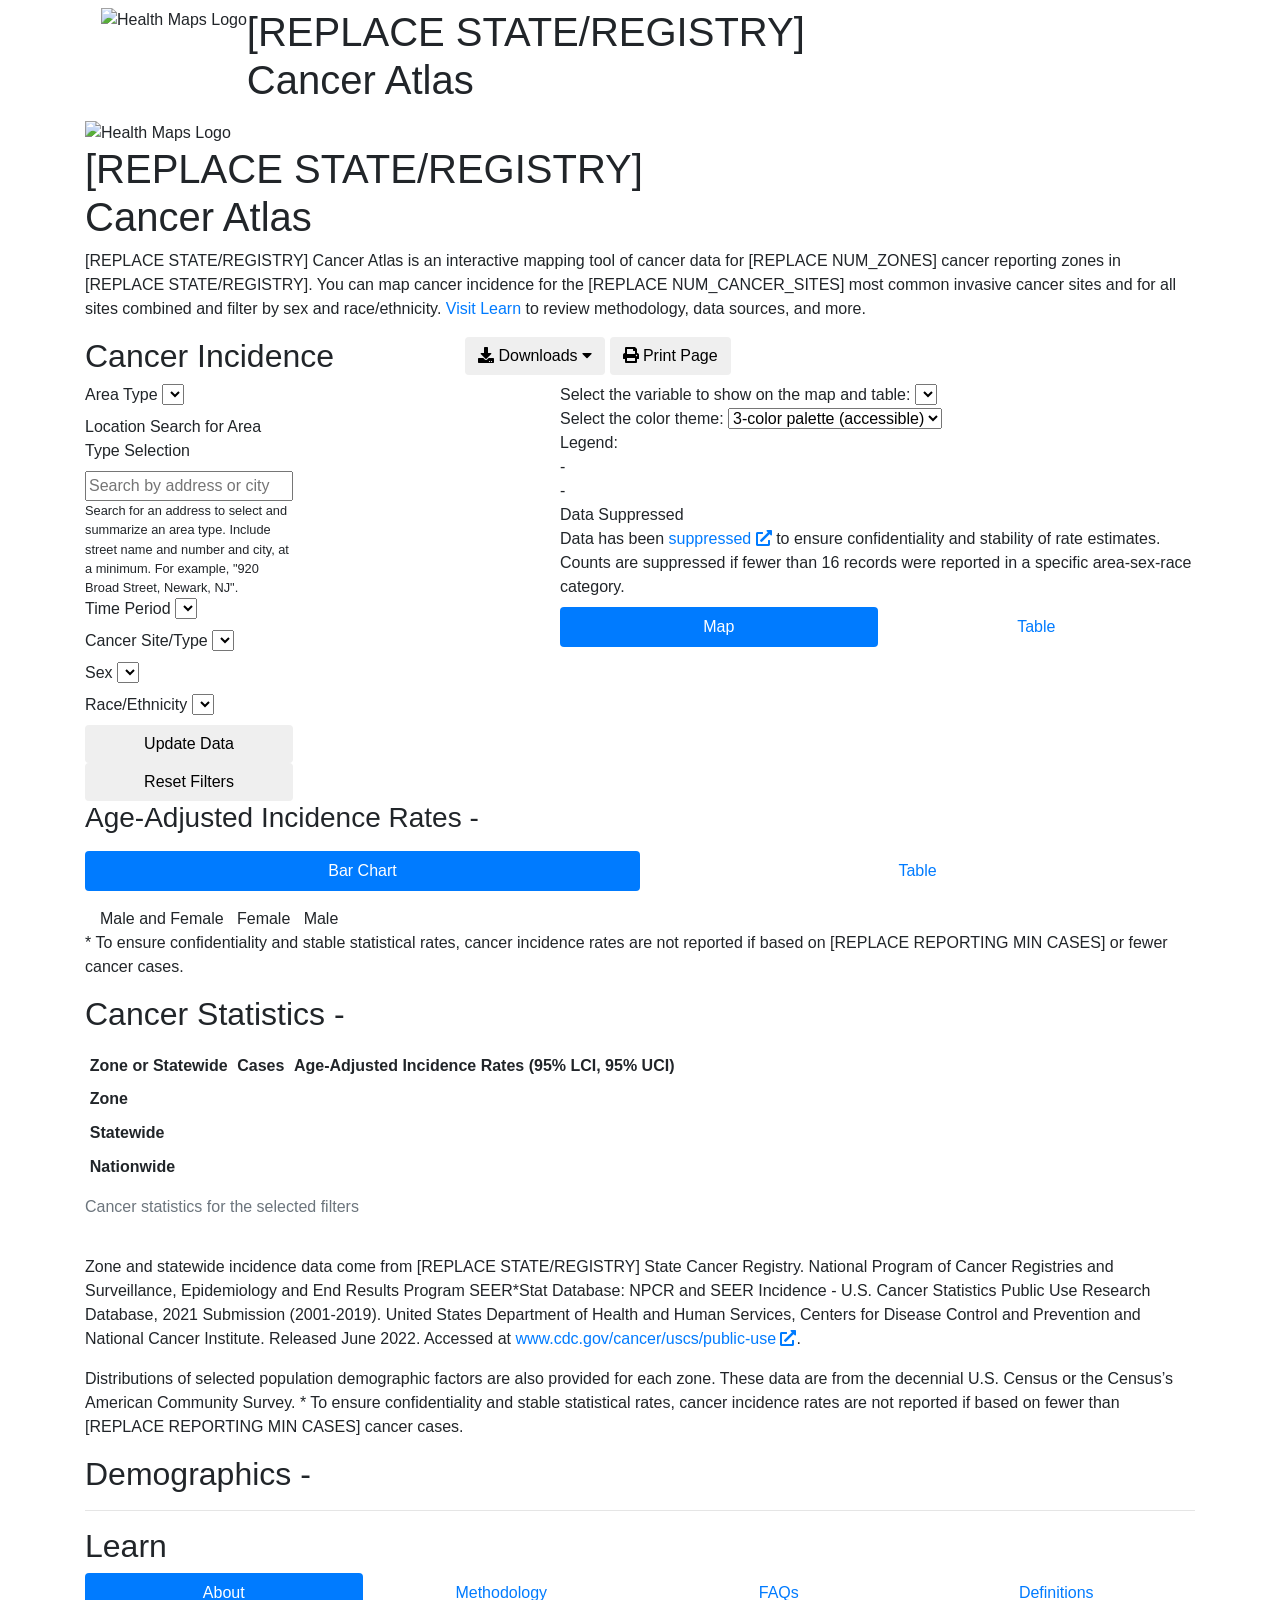
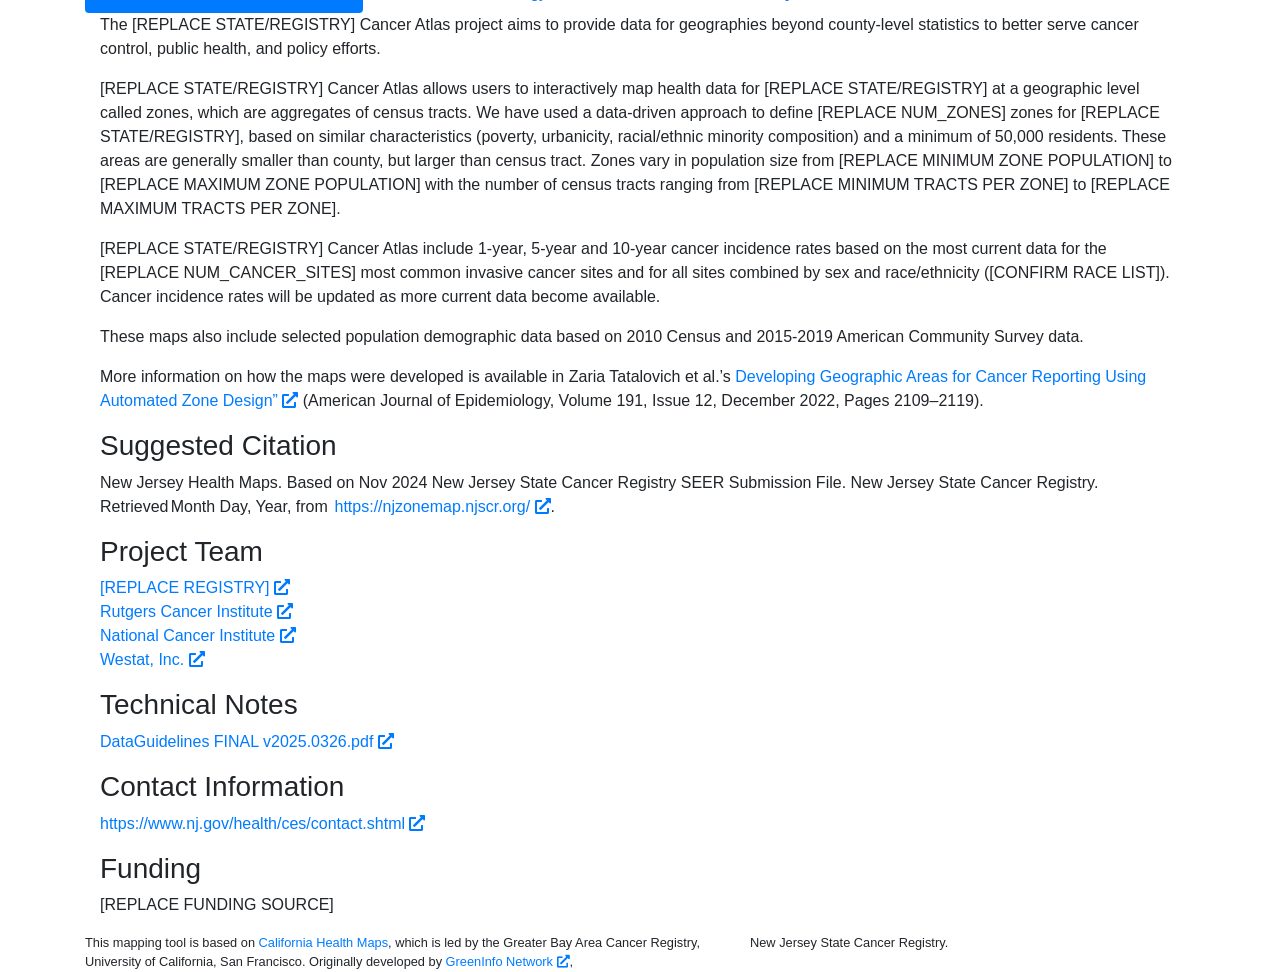
==== src/index.html @ cc81e878 "Removed tabindex on tab content, added role=tabpanel tags #47" ====
<!DOCTYPE html>
<html lang="en">

<head>
    <title>New Jersey Cancer Atlas</title>

    <!-- Google tag (gtag.js) -->
    <script async src="https://www.googletagmanager.com/gtag/js?id=G-E0RQPJG4HW"></script>
        <script>
        window.dataLayer = window.dataLayer || [];
        function gtag(){dataLayer.push(arguments);}
        gtag('js', new Date());

        gtag('config', 'G-E0RQPJG4HW');
    </script>

    <meta http-equiv="Content-Type" content="text/html; charset=UTF-8" />
    <meta name="viewport" content="width=device-width, initial-scale=1.0" />
    <link rel="icon" href="./static/ribbon_purple_favicon.png" />

    <!-- jQuery and Bootstrap -->
    <script type="text/javascript" src="https://ajax.googleapis.com/ajax/libs/jquery/1.11.1/jquery.min.js"></script>
    <link rel="stylesheet" type="text/css" href="https://stackpath.bootstrapcdn.com/bootstrap/4.1.3/css/bootstrap.min.css" integrity="sha384-MCw98/SFnGE8fJT3GXwEOngsV7Zt27NXFoaoApmYm81iuXoPkFOJwJ8ERdknLPMO" crossorigin="anonymous">
    <script src="https://cdnjs.cloudflare.com/ajax/libs/popper.js/1.14.3/umd/popper.min.js" integrity="sha384-ZMP7rVo3mIykV+2+9J3UJ46jBk0WLaUAdn689aCwoqbBJiSnjAK/l8WvCWPIPm49" crossorigin="anonymous"></script>
    <script src="https://stackpath.bootstrapcdn.com/bootstrap/4.1.3/js/bootstrap.min.js" integrity="sha384-ChfqqxuZUCnJSK3+MXmPNIyE6ZbWh2IMqE241rYiqJxyMiZ6OW/JmZQ5stwEULTy" crossorigin="anonymous"></script>

    <!-- Leaflet and TopoJSON -->
    <link rel="stylesheet" type="text/css" href="https://unpkg.com/leaflet@1.3.4/dist/leaflet.css" />
    <script type="text/javascript" src="https://unpkg.com/leaflet@1.3.4/dist/leaflet.js"></script>
    <script type="text/javascript" src="https://cdnjs.cloudflare.com/ajax/libs/topojson/3.0.2/topojson.min.js"></script>

    <!-- Leaflet-PIP for point-in-polygon calculation -->
    <script type="text/javascript" src="https://unpkg.com/@mapbox/leaflet-pip@1.1.0/leaflet-pip.js"></script>

    <!-- Papa Parse CSV parser -->
    <script type="text/javascript" src="https://cdnjs.cloudflare.com/ajax/libs/PapaParse/4.3.7/papaparse.min.js"></script>

    <!-- Highcharts -->
    <script type="text/javascript" src="https://code.highcharts.com/9.0/highcharts.js"></script>
    <script type="text/javascript" src="https://code.highcharts.com/9.0/modules/accessibility.js"></script>

    <!-- Font Awesome icons -->
    <link rel="stylesheet" type="text/css" href="https://use.fontawesome.com/releases/v5.5.0/css/all.css" integrity="sha384-B4dIYHKNBt8Bc12p+WXckhzcICo0wtJAoU8YZTY5qE0Id1GSseTk6S+L3BlXeVIU" crossorigin="anonymous">

    <!-- Montserrat font -->
    <link rel="stylesheet" type="text/css" media="all" href="https://fonts.googleapis.com/css?family=Montserrat:400,600,700&display=swap" />

    <!-- jszip for zipping files for download -->
    <script src="https://cdn.jsdelivr.net/npm/jszip@3.7.1/dist/jszip.min.js"></script>

    <!-- polyfills (tip: es6-promise recommended for best IE compat) -->
    <script type="text/javascript" src="https://cdn.jsdelivr.net/npm/es6-promise@4/dist/es6-promise.min.js"></script>
    <script type="text/javascript" src="https://cdn.jsdelivr.net/npm/es6-promise@4/dist/es6-promise.auto.min.js"></script>
    <script type="text/javascript" src="https://unpkg.com/@ungap/url-search-params"></script>
    <script type="text/javascript" src="https://unpkg.com/es7-object-polyfill"></script>
    <script type="text/javascript" src="https://cdn.jsdelivr.net/npm/polyfill-object-assign@1.0.0/index.min.js"></script>

    <link rel="stylesheet" type="text/css" href="index.css?[hash]" />
    <script type="text/javascript" src="index.js?[hash]"></script>
</head>

<body>
    <main>
        <div class="container noprint">
            <nav class="navbar navbar-light">
                <div id="logo-img" style="display:flex">

                    <img src="./static/ribbon_purple.png" alt="Health Maps Logo" />
                    <div style="display:block">
                        <h1 class="site-title-1">
                            <span class="stateName">[REPLACE STATE/REGISTRY]</span>
                            <span class="d-block">Cancer Atlas</span>
                        </h1>
                    </div>
                </div>
                <!-- <div id="logo-img">
                    <img src="./static/logo.png" alt="Health Maps Logo" />
                </div> -->
            </nav>
        </div>
        <div class=" container printonly" id="logo-img-print" >
            <img src="./static/ribbon_purple.png" alt="Health Maps Logo" />
            <div style="display:block">
                <h1 class="site-title-1">
                    <span class="stateName">[REPLACE STATE/REGISTRY]</span>
                    <br />
                    Cancer Atlas
                </h1>
            </div>
        </div>

        <div class="container noprint">
            <p class="intro-text">
                <span class="stateName">[REPLACE STATE/REGISTRY]</span> Cancer Atlas is an interactive mapping tool of cancer data for <span class="numZones">[REPLACE NUM_ZONES]</span> cancer reporting zones in <span class="stateName">[REPLACE STATE/REGISTRY]</span>. You can map cancer incidence for the <span class="numOfCancerSites">[REPLACE NUM_CANCER_SITES]</span> most common invasive cancer sites and for all sites combined and filter by sex and race/ethnicity. <a href="#learn-text">Visit Learn</a> to review methodology, data sources, and more.
            </p>
        </div>

        <div class="container noprint" id="above-map">
            <div class="row">
                <div class="col-md-4">
                    <h2 class="nomargin">Cancer Incidence</h2>
                </div>
                <div class="col-md-8 right">
                    <button class="btn btn-alternate" id="downloadbutton" aria-label="Show options for downloading the map and data" aria-haspopup="true" aria-controls="downloadoptions" aria-expanded="false">
                        <i class="fa fa-download"></i> Downloads <i class="fa fa-caret-down"></i>
                    </button>

                    <div id="downloadoptions" class="d-none">
                        <a role="button" href="javascript:void(0);" data-export="map" title="Download a PNG image of the map"><i class="fa fa-map"></i> Map</a>
                        <a role="button" href="javascript:void(0);" data-export="data" title="Download data associated with the tool"><i class="fa fa-table"></i> Data</a>
                    </div>

                    <button class="btn btn-alternate" id="printpagebutton" onClick="window.print();"><i class="fa fa-print"></i> Print Page</button>
                </div>
            </div>
        </div>

        <div class="container" id="search-and-map">
            <div class="row">
                <div class="col-md noprint">
                    <div class="data-filters">
                        <div class="filter-control">
                            <label class="subtitle" for="data-filters-type">Area Type</label>
                            <select name="type" id="data-filters-type">
                            </select>
                        </div>
                        <div class="filter-control">
                            <label class="subtitle" for="data-filters-address">Location Search for Area Type Selection</label>
                            <input type="text" name="address" id="data-filters-address" placeholder="Search by address or city" aria-describedby="data-filters-address-help data-filters-address-error" />
                            <div id="data-filters-address-error" class="warnmessage d-none" aria-live="assertive"></div>
                            <p class="small mb-0" id="data-filters-address-help">Search for an address to select and summarize an area type. Include street name and number and city, at a minimum. For example, &quot;920 Broad Street, Newark, NJ&quot;.</p>
                        </div>
                        <div class="filter-control">
                            <label class="subtitle" for="data-filters-time">Time Period</label>
                            <select name="time" id="data-filters-time">
                            </select>
                        </div>
                        <div class="filter-control">
                            <label class="subtitle" for="data-filters-site">Cancer Site/Type</label>
                            <select name="site" id="data-filters-site">
                            </select>
                        </div>
                        <div class="filter-control">
                            <label class="subtitle" for="data-filters-sex">Sex</label>
                            <select name="sex" id="data-filters-sex">
                            </select>
                        </div>
                        <div class="filter-control">
                            <label class="subtitle" for="data-filters-race">Race/Ethnicity</label>
                            <select name="race" id="data-filters-race">
                            </select>
                        </div>

                        <div class="filter-action">
                            <button type="button" class="btn btn-alternate w-100" id="data-filters-submit1" aria-description="Apply the filters and update the statistics, the map, and the table of areas">Update Data</button>
                        </div>
                        <div class="filter-action">
                            <button type="button" class="btn btn-default w-100" id="data-filters-reset1" aria-description="Reset the filters to default values and update the statistics, the map, and the table of areas">Reset Filters</button>
                        </div>
                    </div>

                    <div id="places-area"></div>
                    <div id="places-area-status" class="visually-hidden"></div>
                </div>
                <div class="col-md printonly" id="data-filters-summary">
                </div>
                <div class="col-md-7">
                    <div id="search-results-status" class="visually-hidden"></div>
                    <div class="choropleth-legend" id="choroplethlegend">
                        <div class="choroplethlegend-picker-wrapper">
                            <div>
                                <label for="choroplethlegend-picker" class="noprint mb-0">Select the variable to show on the map and table: </label>
                                <select class="choropleth-legend-picker" id="choroplethlegend-picker"><!-- see initChoroplethControl() --></select>
                            </div>
                            <div>
                                <label for="choroplethlegend-colortheme" class="noprint mb-0">Select the color theme: </label>
                                <select class="choropleth-legend-colortheme" id="choroplethlegend-colortheme">
                                    <option value="accessible">3-color palette (accessible)</option>
                                    <option value="colorful">5-color palette</option>
                                </select>
                            </div>
                        </div>
                        <div>
                            Legend:
                        </div>
                        <div class="choropleth-legend-twoparts">
                            <div class="choropleth-legend-gradientlegend">
                                <div class="choropleth-legend-minvalue">-</div>
                                <div class="choropleth-legend-legendgradient"></div>
                                <div class="choropleth-legend-maxvalue">-</div>
                            </div>
                            <div class="choropleth-legend-nodata">
                                <span class="choropleth-legend-swatch-nodata" style="background-image: url(./static/nodata.png);"></span> Data Suppressed
                            </div>
                        </div>
                        <div class="choropleth-legend-nodata-explanation">
                            Data has been <a href="https://statecancerprofiles.cancer.gov/suppressed.html" target="_blank" rel="noopener">suppressed <i class="fa fa-external-link-alt"></i></a> to ensure confidentiality and stability of rate estimates. Counts are suppressed if fewer than 16 records were reported in a specific area-sex-race category.
                        </div>
                    </div>

                    <ul class="nav nav-pills nav-justified noprint mt-2 mb-2" role="tablist" id="map-or-table-tabs">
                        <li class="nav-item" role="presentation"><a class="nav-link active" data-toggle="tab" role="tab" aria-controls="map-or-table-map" href="#map-or-table-map" aria-selected="true">Map</a></li>
                        <li class="nav-item" role="presentation"><a class="nav-link" data-toggle="tab" role="tab" aria-controls="map-or-table-table" href="#map-or-table-table" aria-selected="false">Table</a></li>
                    </ul>
                    <div class="tab-content">
                        <div class="tab-pane container px-0 active" id="map-or-table-map">
                            <div class="map" id="map" aria-label="Map of selected areas colored by the selected variable"></div>
                        </div>
                        <div class="tab-pane container px-0" id="map-or-table-table">
                            <div id="map-table-nodata" class="mb-3 warnmessage">Note: No areas have data for your selections.</div>

                            <div id="map-table-wrapper">
                                <div class="input-group">
                                    <label for="map-table-textfilter" class="mb-0">Filter the table by area name:</label>
                                    <div class="input-group">
                                        <input type="text" class="form-control" id="map-table-textfilter" role="searchbox" aria-controls="map-table" />
                                        <div class="input-group-append">
                                            <button class="btn btn-alternate" type="button" id="map-table-textfilter-button">Filter</button>
                                        </div>
                                    </div>
                                </div>

                                <table class="table-sm table-colorscheme2 sortable" id="map-table">
                                    <thead>
                                    </thead>
                                    <tbody>
                                    </tbody>
                                </table>
                            </div>
                        </div>
                    </div>
                </div>
            </div>
        </div>

        <div class="container" id="filters-and-aairbarchart">
            <h3>Age-Adjusted Incidence Rates - <span data-statistics="ctaname"></span></h3>

            <p id="incidence-barchart-description"></p>
            <div id="incidence-barchart-status" class="visually-hidden"></div>

            <ul class="nav nav-pills nav-justified noprint" role="tablist" id="incidence-barchart-tabs">
                <li class="nav-item" role="presentation"><a class="nav-link active" data-toggle="tab" role="tab" aria-controls="incidence-barchart-chartmode" href="#incidence-barchart-chartmode" aria-selected="true">Bar Chart</a></li>
                <li class="nav-item" role="presentation"><a class="nav-link" data-toggle="tab" role="tab" aria-controls="incidence-barchart-tablemode" href="#incidence-barchart-tablemode" aria-selected="false">Table</a></li>
            </ul>
            <div class="tab-content mt-3">
                <div role="tabpanel" class="tab-pane container active" id="incidence-barchart-chartmode">
                    <div class="center">
                        <span class="aair-barchart-swatch aair-barchart-swatch-Both"></span> Male and Female
                        &nbsp;
                        <span class="aair-barchart-swatch aair-barchart-swatch-Female"></span> Female
                        &nbsp;
                        <span class="aair-barchart-swatch aair-barchart-swatch-Male"></span> Male
                    </div>

                    <div id="incidence-barchart" aria-label="Chart of AAIR by race and sex for the selected filters"></div>
                </div>
                <div role="tabpanel" class="tab-pane container pl-0" id="incidence-barchart-tablemode">
                    <table class="table-sm table-colorscheme1" id="incidence-barchart-table">
                        <thead>
                            <tr>
                                <th scope="col">Race/Ethnicity</th>
                                <th scope="col" class="right">Male and Female</th>
                                <th scope="col" class="right">Male</th>
                                <th scope="col" class="right">Female</th>
                            </tr>
                        </thead>
                        <tbody>
                            <tr>
                                <th scope="row">All Races/Ethnicities</th>
                                <td class="right"><span data-statistic="AAIR--Both"></span></td>
                                <td class="right"><span data-statistic="AAIR--Male"></span></td>
                                <td class="right"><span data-statistic="AAIR--Female"></span></td>
                            </tr>
                            <tr>
                                <th scope="row">Non-Hispanic White</th>
                                <td class="right"><span data-statistic="AAIR-W-Both"></span></td>
                                <td class="right"><span data-statistic="AAIR-W-Male"></span></td>
                                <td class="right"><span data-statistic="AAIR-W-Female"></span></td>
                            </tr>
                            <tr>
                                <th scope="row">Non-Hispanic Black</th>
                                <td class="right"><span data-statistic="AAIR-B-Both"></span></td>
                                <td class="right"><span data-statistic="AAIR-B-Male"></span></td>
                                <td class="right"><span data-statistic="AAIR-B-Female"></span></td>
                            </tr>
                            <tr>
                                <th scope="row">Non-Hispanic Asian/Pacific Islander</th>
                                <td class="right"><span data-statistic="AAIR-API-Both"></span></td>
                                <td class="right"><span data-statistic="AAIR-API-Male"></span></td>
                                <td class="right"><span data-statistic="AAIR-API-Female"></span></td>
                            </tr>
                            <tr>
                                <th scope="row">Hispanic</th>
                                <td class="right"><span data-statistic="AAIR-H-Both"></span></td>
                                <td class="right"><span data-statistic="AAIR-H-Male"></span></td>
                                <td class="right"><span data-statistic="AAIR-H-Female"></span></td>
                            </tr>
                        </tbody>
                    </table>
                </div>
            </div>

            <p>
                * To ensure confidentiality and stable statistical rates, cancer incidence rates are not reported if based on
                <span class="reportingMinCases">[REPLACE REPORTING MIN CASES]</span> or fewer cancer cases.
            </p>
        </div>

        <div class="container" id="incidence-title">
            <h2>Cancer Statistics - <span data-statistics="ctaname"></span></h2>
        </div>
        <div class="container" id="incidence-readouts">
            <p id="incidence-readouts-description"></p>
            <div id="incidence-readouts-status" class="visually-hidden"></div>

            <table class="table-sm table-colorscheme1">
                <caption class="visually-hidden">Cancer statistics for the selected filters</caption>
                <thead>
                    <tr>
                        <th scope="col" class="left">Zone or Statewide</th>
                        <th scope="col">Cases</th>
                        <th scope="col" colspan="2">Age-Adjusted Incidence Rates (95% LCI, 95% UCI)</th>
                    </tr>
                </thead>
                <tbody>
                    <tr data-region="cta">
                        <th scope="row" class="typeName">Zone</th>
                        <td class="center"><span data-region="cta" data-statistic="cases"></span></td>
                        <td class="center"><span data-region="cta" data-statistic="aair"></span> <span data-region="cta" data-statistic="lciuci"></span></span></td>
                        <td class="d-none d-md-table-cell ucilcicandlechartcell"><span class="ucilcicandlechart" data-region="cta"></span></td>
                    </tr>
                    <tr data-region="state">
                        <th scope="row">Statewide</th>
                        <td class="center"><span data-region="state" data-statistic="cases"></span></td>
                        <td class="center"><span data-region="state" data-statistic="aair"></span> <span data-region="state" data-statistic="lciuci"></span></span></td>
                        <td class="d-none d-md-table-cell ucilcicandlechartcell"><span class="ucilcicandlechart" data-region="state"></span></td>
                    </tr>
                    <tr data-region="nation">
                        <th scope="row">Nationwide</th>
                        <td class="center"><span data-region="nation" data-statistic="cases"></span></td>
                        <td class="center"><span data-region="nation" data-statistic="aair"></span> <span data-region="nation" data-statistic="lciuci"></span></td>
                        <td class="d-none d-md-table-cell ucilcicandlechartcell"><span class="ucilcicandlechart" data-region="nation"></span></td>
                    </tr>
                </tbody>
            </table>

            <br />

            <p>
                Zone and statewide incidence data come from <span class="stateName">[REPLACE STATE/REGISTRY]</span> State Cancer
                Registry. National Program of Cancer Registries and Surveillance, Epidemiology and End Results Program
                SEER*Stat Database: NPCR and SEER Incidence - U.S. Cancer Statistics Public Use Research Database, 2021
                Submission (2001-2019). United States Department of Health and Human Services, Centers for Disease Control
                and Prevention and National Cancer Institute. Released June 2022.
                Accessed at <a target="_blank" href="https://www.cdc.gov/cancer/uscs/public-use">www.cdc.gov/cancer/uscs/public-use <i class="fa fa-external-link-alt"></i></a>.
            </p>

            <p>
                Distributions of selected population demographic factors are also provided for each zone. These data are from the decennial U.S. Census or the Census’s American Community Survey.
                * To ensure confidentiality and stable statistical rates, cancer incidence rates are not reported if based on fewer than <span class="reportingMinCases">[REPLACE REPORTING MIN CASES]</span> cancer cases.
            </p>
        </div>

        <div class="container" id="demographic-tables">
            <h2>
                <span aria-label="Name of area reported">
                    Demographics - <span data-statistics="ctaname"></span>
                    <span data-statistics="ctaid"></span>
                </span>
                <br />
            </h2>
            <div id="demographic-tables-status" class="visually-hidden"></div>
            <!-- tables inserted here via initDemographicTables() -->
        </div>

        <div class="container learn-spacer noprint">
            <hr />
        </div>

        <div class="container learn-text noprint" id="learn-text">
            <h2>Learn</h2>

            <ul class="nav nav-pills nav-justified" role="tablist" id="learn-tabs">
                <li class="nav-item" role="presentation"><a class="nav-link active" data-toggle="tab" role="tab" aria-controls="learn-about" href="#learn-about" aria-selected="true">About</a></li>
                <li class="nav-item" role="presentation"><a class="nav-link" data-toggle="tab" role="tab" aria-controls="learn-method" href="#learn-method" aria-selected="false">Methodology</a></li>
                <li class="nav-item" role="presentation"><a class="nav-link" data-toggle="tab" role="tab" aria-controls="learn-faq" href="#learn-faq" aria-selected="false">FAQs</a></li>
                <li class="nav-item" role="presentation"><a class="nav-link" data-toggle="tab" role="tab" aria-controls="learn-glossary" href="#learn-glossary" aria-selected="false">Definitions</a></li>
            </ul>

            <div class="tab-content">
                <div role="tabpanel" class="tab-pane container active" id="learn-about">
                    <p>
                        The <span class="stateName">[REPLACE STATE/REGISTRY]</span> Cancer Atlas project aims to provide data
                        for geographies beyond county-level statistics to better serve cancer control, public health, and
                        policy efforts.
                    </p>
                    <p>
                        <span class="stateName">[REPLACE STATE/REGISTRY]</span> Cancer Atlas allows users to interactively
                        map health data for <span class="stateName">[REPLACE STATE/REGISTRY]</span> at a geographic level
                        called zones, which are aggregates of census tracts. We have used a data-driven approach to define
                        <span class="numZones">[REPLACE NUM_ZONES]</span> zones for <span class="stateName">[REPLACE
                            STATE/REGISTRY]</span>, based on similar characteristics (poverty, urbanicity, racial/ethnic
                        minority composition) and a minimum of 50,000 residents. These areas are generally smaller than
                        county, but larger than census tract. Zones vary in population size from <span
                            class="minZonePop">[REPLACE MINIMUM ZONE POPULATION]</span> to <span class="maxZonePop">[REPLACE
                            MAXIMUM ZONE POPULATION]</span> with the number of census tracts ranging from <span
                            class="minTractsPerZone">[REPLACE MINIMUM TRACTS PER ZONE]</span> to <span
                            class="maxTractsPerZone">[REPLACE MAXIMUM TRACTS PER ZONE]</span>.
                    </p>
                    <p>
                        <span class="stateName">[REPLACE STATE/REGISTRY]</span> Cancer Atlas include 1-year, 5-year and 10-year
                        cancer incidence rates based on the most current data for the <span
                            class="numOfCancerSites">[REPLACE NUM_CANCER_SITES]</span> most common invasive cancer sites and
                        for all sites combined by sex and race/ethnicity (<span class="confirmRaceList">[CONFIRM RACE
                            LIST]</span>). Cancer incidence rates will be updated  as more current data become available.
                    </p>
                    <p>
                        These maps also include selected population demographic data based on 2010 Census and 2015-2019 American Community Survey data.
                    </p>
                    <p>
                        More information on how the maps were developed is available in Zaria Tatalovich et al.’s <a target="_blank" href="https://doi.org/10.1093/aje/kwac155">Developing Geographic Areas for Cancer Reporting Using Automated Zone Design” <i class="fa fa-external-link-alt"></i></a> (American Journal of Epidemiology, Volume 191, Issue 12, December 2022, Pages 2109–2119).
                    </p>
                    <h3>Suggested Citation</h3>
                    <p>
                        New Jersey Health Maps. Based on Nov 2024 New Jersey State Cancer Registry SEER Submission File. New Jersey State Cancer Registry. Retrieved Month Day, Year,
                        from <a target="_blank" href="https://njzonemap.njscr.org/"> https://njzonemap.njscr.org/ <i class="fa fa-external-link-alt"></i></a>.
                    </p>
                    <h3>Project Team</h3>
                    <p>
                        <a target="_blank" href="https://www.nj.gov/health/ces/reporting-entities/njscr/"><span class="stateRegistry">[REPLACE REGISTRY]</span> <i class="fa fa-external-link-alt"></i></a>
                        <br />
                        <a traget="_blank" href="http://www.cinj.org">Rutgers Cancer Institute <i class="fa fa-external-link-alt"></i></a>
                        <br />
                        <a target="_blank" href="http://seer.cancer.gov">National Cancer Institute <i class="fa fa-external-link-alt"></i></a>
                        <br />
                        <a target="_blank"
                            href="https://www.westat.com/">Westat, Inc. <i class="fa fa-external-link-alt"></i></a>
                    </p>
                    <h3>Technical Notes</h3>
                    <p>
                        <a target="_blank" href="https://www.nj.gov/health/ces/documents/DataGuidelines%20FINAL%20v2025.0326.pdf">DataGuidelines FINAL v2025.0326.pdf <i class="fa fa-external-link-alt"></i></a>
                        <br />
                    </p>
                    <h3>Contact Information</h3>
                    <p>
                        <a target="_blank" href="https://www.nj.gov/health/ces/contact.shtml">https://www.nj.gov/health/ces/contact.shtml <i class="fa fa-external-link-alt"></i></a>
                    </p>
                    <h3>Funding</h3>
                    <p class="fundingSource">[REPLACE FUNDING SOURCE]</p>
                </div><!--/tab-pane -->
                <div role="tabpanel" class="tab-pane container" id="learn-method">
                    <p>
                        On this website, data are shown by cancer reporting zone. These zones have been designed so that they have a minimum population, have similar demographic and socioeconomic characteristics, and are geographically compact (they minimize the distance between different parts of the zone). The minimum population for each zone is 50,000 people.
                    </p>
                    <p>
                        Counties with larger populations (more than 100,000 people) were divided into multiple Zones by combining adjacent census tracts. Three demographic and socioeconomic characteristics were used to determine similarity: the percent of the population who are not non-Hispanic White, percent of the population with incomes below poverty, and the proportion of the population living in urban and rural areas.
                    </p>
                    <p>
                        Newark is treated as if it were a county. The census tracts within Newark are partitioned into 5 Zones. The remainder of Essex County is partitioned without consideration of Newark.
                    </p>
                    <p>
                        For counties Cape May and Salem, which have between 50,000 and 100,000 people, the county is the Zone.
                    </p>
                    <p>
                        We used population data from Census 2010 and Census 2010 tract geographies to construct the zones.
                        Poverty data came from the American Community Survey 2012-2016 5-year data. We used a software zone
                        design program called <a href="https://www.geodata.soton.ac.uk/software/AZTool/"
                            target="_blank">AZTool <i class="fa fa-external-link-alt"></i></a> to identify aggregations of adjacent tracts and counties that
                        optimize the three objectives: a target population of 50,000, geographic compactness, and similarity
                        in terms of minority population, poverty, and urbanicity characteristics.
                    </p>
                    <p>
                        More information on how the maps were developed is available in Zaria Tatalovich et al.’s
                        <a target="_blank" href=“https://doi.org/10.1093/aje/kwac155">"Developing Geographic Areas for Cancer Reporting
                        Using Automated Zone Design” <i class="fa fa-external-link-alt"></i></a> (American Journal of Epidemiology, Volume 191, Issue 12, December 2022, Pages 2109–2119).
                    </p>
                    <h3>Zone Names</h3>
                    <p>
                        Census Tract Aggregation Zone (CTAZ or “Zone”) names are given by the largest municipality in the Zone by population. Should a municipality straddle one or more CTAZs, then the population of the municipality is apportioned by the area within each CTAZ. For a hypothetical example, if Springfield has a population of 100,000 and 60% is in Zone A and 40% in Zone B, then 60,000 Springfield residents are assigned to Zone A and 40,000 residents to Zone B. If 60,000 was the largest municipality by population in Zone A then Zone A would be named Springfield.
                    </p>
                    <p>
                        In the case of large cities such as Newark, the Zone names are assigned based on the predominant neighborhood within the Zone.
                    </p>
                </div><!--/tab-pane -->
                <div role="tabpanel" class="tab-pane container" id="learn-faq">
                    <div class="faqs_toggle"><button class="pointer">Expand all FAQs</button></div>
                    <p>
                        More Detailed information about the New Jersey Cancer Registry (NJSCR) and the cancer data can be found through the following links:
                        <br />
                        <p>
                            <a href="https://www.nj.gov/health/ces/reporting-entities/njscr/" target="_blank">Department of Health | Cancer | NJ State Cancer Registry <i class="fa fa-external-link-alt"></i></a>
                            <br />
                        </p>
                        <p>
                            <a href="https://www.nj.gov/health/ces/documents/DataGuidelines%20FINAL%20v2025.0326.pdf" target="_blank">NJSCR Data Guidelines <i class="fa fa-external-link-alt"></i></a>
                        </p>
                        <p>
                            Below are some frequently asked questions.
                        </p>
                    </p>
                    <div class="usa-accordion">
                        <h3 class="usa-accordion__heading">
                            <button class="usa-accordion__button" aria-expanded="false" aria-controls="faq1">
                                What is the New Jersey State Cancer Registry?
                            </button>
                        </h3>
                        <div id="faq1" class="usa-accordion__content" hidden="">
                            <p>The New Jersey State Cancer Registry (NJSCR) is a population-based registry and includes all cancer cases diagnosed in New Jersey residents since October 1, 1978. The NJSCR serves the entire State of New Jersey, which includes a population of approximately 9.5 million people.</p>
                            <p>The purpose of the NJSCR is to track cancer in New Jersey supporting efforts to promote the following activities: scientific research; public and professional education programs; and planning and implementation of cancer control and prevention activities. The NJSCR strives to improve the quality and enhance the usefulness of its data. </p>
                            <p>The NJSCR was established by legislation (NJSA 26:2-104 et. seq.) in 1977 in response to concern that New Jersey was suffering from the highest cancer incidence and mortality rates in the country. New Jersey regulations require the reporting of all newly diagnosed cancer cases to the NJSCR within six months of diagnosis.</p>
                            <p>The NJSCR participates in the National Program of Cancer Registries (NPCR). The NJSCR is also a member of the North American Association of Central Cancer Registries (NAACCR). The NJSCR is also a member of the International Association of Cancer Registries (IACR).</p>
                            <p>The New Jersey State Cancer Registry (NJSCR), under the direction of the State Department of Health in partnership with Rutgers Cancer Institute of New Jersey, was awarded a seven-year contract from the National Cancer Institute (NCI) in 2021 to support core infrastructure and research activities as part of the Surveillance, Epidemiology, and End Results (SEER) Program. The SEER Program is considered the most authoritative source of information on cancer incidence and survival in the United States, collecting data accounting for the diverse demographics covering approximately 48% of the US population. The NJSCR is one of 28 population-based CORE registries as well as 10 SEER Research Support registries in the country that are part of the SEER Program. </p>
                            <p>The NJSCR has been awarded the NAACCR Gold Standard, the highest standard possible.</p>

                        </div>
                        <h3 class="usa-accordion__heading">
                            <button class="usa-accordion__button" aria-expanded="false" aria-controls="faq2">
                                How did you choose which cancer sites to include?
                            </button>
                        </h3>
                        <div id="faq2" class="usa-accordion__content" hidden="">
                            We used the cancer sites reported on by the CDC’s <a target="_blank" href ="https://www.cdc.gov/united-states-cancer-statistics/index.html">United States Cancer Statistics <i class="fa fa-external-link-alt"></i></a> (USCS, “The Official Federal Cancer Statistics”).
                        </div>
                        <h3 class="usa-accordion__heading">
                            <button class="usa-accordion__button" aria-expanded="false" aria-controls="faq4">
                                Will the cancer incidence data be updated?
                            </button>
                        </h3>
                        <div id="faq4" class="usa-accordion__content" hidden="">
                            We plan to update <span class="stateName">[REPLACE STATE/REGISTRY]</span> Cancer Atlas to include the most current cancer incidence data as they become available, typically in the Spring of each year.
                        </div>
                        <h3 class="usa-accordion__heading">
                            <button class="usa-accordion__button" aria-expanded="false" aria-controls="faq5">
                                What is a census tract aggregation zone?
                            </button>
                        </h3>
                        <div id="faq5" class="usa-accordion__content" hidden="">
                            <p><strong>Census Tracts</strong> are small, relatively permanent statistical subdivisions of a county with between 1,200 and 8,000 people and an optimum size of 4,000 people. The primary purpose of census tracts is to provide a stable set of geographic units for the presentation of statistical data. However, in order to protect citizen confidentiality, the NJSCR does not release data to the general public at the Census Tract-level. By combining data over longer periods of time or wider areas, larger numbers of cases are included, reducing the threat of identification of individual cases. Additionally, larger numbers of cases results in more stable estimates of cancer incidence.</p>
                            <p>Here we combine Census Tracts to form Census Tract Aggregation Zones based on adjacency and similarity in population sociodemographic characteristics: poverty, rurality, and racial/ethnic minority (i.e., non-White) composition. Zones are required to have a minimum population of 50,000. There are 150 Zones in New Jersey which vary in population size from 50,676 to 97,265 and are composed of between 11 and 32 Census Tracts. Zones are generally smaller than a county and larger than a census tract to help provide additional options for understanding disease burden and better facilitate public health and policy planning.</p>
                        </div>
                        <h3 class="usa-accordion__heading">
                            <button class="usa-accordion__button" aria-expanded="false" aria-controls="faq6">
                                Who developed the census tract aggregation zones?
                            </button>
                        </h3>
                        <div id="faq6" class="usa-accordion__content" hidden="">
                            The Zones were developed by the New Jersey State Cancer Registry including partners at Westat and the National Cancer Institute as part of a collaborative effort to provide cancer data at areas generally smaller than county. Stakeholder input was gathered and incorporated in the development process.
                        </div>
                        <h3 class="usa-accordion__heading">
                            <button class="usa-accordion__button" aria-expanded="false" aria-controls="faq7">
                                What are the benefits of using these census tract aggregation zones?
                            </button>
                        </h3>
                        <div id="faq7" class="usa-accordion__content" hidden="">
                            Counties in New Jersey can span up to hundreds of miles and include large and diverse populations or cover sparsely populated rural areas. Surveillance of cancer burden at these large geographic scales may not be meaningful nor adequate for identifying areas with higher disease rates. This information can be used by cancer centers, healthcare organizations, community organizations, and policy makers better serve cancer control, public health, and policy efforts.
                        </div>
                        <h3 class="usa-accordion__heading">
                            <button class="usa-accordion__button" aria-expanded="false" aria-controls="faq8">
                                What is the source of the cancer incidence data?
                            </button>
                        </h3>
                        <div id="faq8" class="usa-accordion__content" hidden="">
                            <p>New Jersey State Cancer Registry (NJSCR) provides zone and statewide cancer incidence data collected from various sources, including hospitals and non-hospital reporting sites such as physicians, and laboratories. This data contains comprehensive demographic and medical records for each reported cancer case, following strict reporting guidelines. Patients are monitored annually, with updates on their vital status and relevant cancer information, including cause of death for those who have passed.</p>
                            <p>Age-adjusted incidence rates for all invasive cancers, including specific in situ bladder cancers, are calculated using SEER*Stat. These rates are standardized to the 2000 U.S. population and reported as cases per 100,000 people per year. Population estimates are derived from the U.S. Census Bureau and adjusted for consistency across different demographics and geographic areas by the National Cancer Institute (NCI). Data compilation and public reporting are further managed by the NCI’s SEER Program and the Centers for Disease Control and Prevention’s National Program of Cancer Registries (NPCR). For detailed methodology, please refer to the Methodology section.</p>

                        </div>
                        <h3 class="usa-accordion__heading">
                            <button class="usa-accordion__button" aria-expanded="false" aria-controls="faq9">
                                What are the Census and American Community Survey data?
                            </button>
                        </h3>
                        <div id="faq9" class="usa-accordion__content" hidden="">
                            For the purposes of determining voting districts and congressional Representation, the U.S. Census is required by the Constitution to count everyone in the country every 10 years, but they do a lot more than that. The <a target="_blank" href="https://www.census.gov/programs-surveys/acs">American Community Survey <i class="fa fa-external-link-alt"></i></a> (ACS) has been conducted annually by the U.S. Census Bureau since 2005 and provides detailed population and housing information replacing data previously collected on the Census long form. The ACS is based on a sample of about 1% (or 3.5 million addresses) of the overall US population while the Census strives to sample all of the US population.
                        </div>
                        <h3 class="usa-accordion__heading">
                            <button class="usa-accordion__button" aria-expanded="false" aria-controls="faq10">
                                Why do some zones not have incidence rates?
                            </button>
                        </h3>
                        <div id="faq10" class="usa-accordion__content" hidden="">
                            NJ Department of Health ensures confidentiality by law. Incidence rates are suppressed if based on 15 or fewer cancer cases for privacy and statistical stability.
                        </div>
                        <h3 class="usa-accordion__heading">
                            <button class="usa-accordion__button" aria-expanded="false" aria-controls="faq11">
                                Why are data not available for other or more granular racial/ethnic groups (e.g., American Indians, Asian or Latinx ethnic groups) or non-binary genders?
                            </button>
                        </h3>
                        <div id="faq11" class="usa-accordion__content" hidden="">
                            We have not reported Census Tract Aggregation Zone-level cancer incidence data for smaller racial/ethnic groups or non-binary genders due to small cancer case counts and population estimates to ensure confidentiality and stable statistical rates. In addition, currently, some of these data are not consistently collected within the New Jersey Cancer Registry nor available in population estimate data.
                        </div>
                        <h3 class="usa-accordion__heading">
                            <button class="usa-accordion__button" aria-expanded="false" aria-controls="faq12">
                                Does my neighborhood influence my cancer risk? What factors in my neighborhood contribute to the cancer incidence rate?
                            </button>
                        </h3>
                        <div id="faq12" class="usa-accordion__content" hidden="">
                            <p>Studies have shown that where we live (and work and learn) affects our opportunities for physical activity, social engagement and support, access to healthy and affordable food, and exposure to stress and harmful chemicals. These factors can influence opportunities for health promotion and disease prevention.</p>
                            <p>Cancer is a group of diseases with many possible causes including genetic and environmental factors as well as social determinants of health. Common risk factors for cancer include smoking and tobacco use, diet and physical activity, sun and other types of radiation, viruses (e.g., HPV, Hepatitis B and C), chronic inflammation, and environmental exposures. Neighborhoods may influence cancer through multiple pathways including material deprivation, psychosocial mechanisms, health behaviors, and access to resources.</p>
                        </div>
                        <h3 class="usa-accordion__heading">
                            <button class="usa-accordion__button" aria-expanded="false" aria-controls="faq13">
                                Why are neighborhood data on population sociodemographic factors provided? Do they cause cancer?
                            </button>
                        </h3>
                        <div id="faq13" class="usa-accordion__content" hidden="">
                            <p>The neighborhood data are provided to characterize the Zones based on several key social and built environment attributes. These are unrelated measures of neighborhood characteristics and cancer incidence, so inferences regarding causes of cancer cannot be made. We have provided these data for the Zones to help provide additional context for the observed cancer incidence rates. For example, if a Zone has high colorectal cancer incidence rates, understanding the population-level characteristics of that Zone can help community organizations and healthcare facilities target their screening and prevention programs toward the predominant populations within the Zone.</p>
                            <p>Neighborhood measures were developed using data from census tracts. We used the tract-level count data from the Census and American Community Survey to calculate measures for each Zone.</p>
                        </div>
                        <h3 class="usa-accordion__heading">
                            <button class="usa-accordion__button" aria-expanded="false" aria-controls="faq14">
                                Where can I get more information?
                            </button>
                        </h3>
                        <div id="faq13" class="usa-accordion__content" hidden="">
                            <p>
                                <a target="_blank" href="https://www.nj.gov/health/ces/contact.shtml">https://www.nj.gov/health/ces/contact.shtml <i class="fa fa-external-link-alt"></i></a>
                            </p>
                        </div>
                    </div><!--/accordion-->
                </div><!--/tab-pane -->
                <div role="tabpanel" class="tab-pane container" id="learn-glossary">
                    <p>
                        <b>Aggregation:</b>
                        The process of combining smaller units into a single, summarized value  for statistical reporting. See Methodology for more information.
                    </p>
                    <p>
                        <b>Age-Adjusted Incidence Rate (AAIR):</b>
                        The rate of new cancers per 100,000 population that would occur in a certain period of time if that population had a ‘standard’ age distribution.
                        In the <span class="stateName">[REPLACE STATE/REGISTRY]</span> Cancer Atlas, incidence rates are age-adjusted using the <a href="https://www.cdc.gov/nchs/data/statnt/statnt20.pdf" target="_blank">U.S. 2000 Standard Population <i class="fa fa-external-link-alt"></i></a>. This statistical measure allows for the fair comparison of incidence rates between populations with different age structures, reducing the impact of age as a confounder. This is important because the incidence of most cancers increases with age.
                    </p>
                    <p>
                        <b>Confidence Interval:</b>
                        A statistical measure of the precision of the observed incidence rate. The lower confidence interval (LCI) and upper confidence interval (UCI) provide a range within which the true rate is thought to be with 95% confidence. Rates based on larger numbers of cases are subject to narrower, more precise, confidence intervals.
                    </p>
                    <p>
                        <b>Data Suppression:</b>
                        To ensure confidentiality and stable statistical rates, cancer incidence rates are suppressed and reported as * when there are <span class="reportingMinCases">[REPLACE REPORTING MIN CASES]</span> or fewer cancer cases.
                    </p>
                    <p>
                        <b>Demographics:</b>
                        Statistical data relating to the population and particular groups within it. Demographic variables such as race, sex, and education are generally thought to influence many outcomes of interest, including cancer incidence. These data are from the 2010 U.S. Census and the 2015-2019 American Community Survey.
                    </p>
                    <p>
                        <b>Incidence:</b>
                        The number of new cases of cancer diagnosed in the selected time period.
                    </p>
                    <p>
                        <b>Invasive Cancer:</b>
                        Cancer that has spread beyond the layer of tissue in which it developed and is growing into surrounding, healthy tissues. Also called infiltrating cancer.
                    </p>
                    <p>
                        <b>Race/Ethnicity:</b>
                        Race/ethnicity is categorized as: All races/ethnicities, Non-Hispanic (NH) White, NH Black, NH Asian/Pacific Islander or Hispanic. All race/ethnicity includes all of the above, as well as American Indian/Alaskan Native, other and unknown race/ethnicity. The American Indian/Alaska Nativegroup is not reported separately due to small numbers for many cancer sites in
                        <span class="stateName">[REPLACE STATE/REGISTRY]</span>.
                    </p>
                    <p>
                        <b>Racial/Ethnic Composition:</b>
                        Distribution of residents’ race/ethnicity (e.g., % Hispanic, % non-Hispanic White, % non-Hispanic Black).<br>
                        <span class="source">Source: US Census, 2010.</span>
                    </p>
                    <p>
                        <b>Rural:</b>
                        Percent of residents who reside in blocks that are designated as rural.<br>
                        <span class="source">Source: US Census, 2010.</span>
                    </p>
                    <p>
                        <b>Sex:</b>
                        <span class="stateName">[REPLACE STATE/REGISTRY]</span> Cancer Registry defines this field as the sex or gender of the cancer patient, and codes available are male, female, intersex, transsexual, and transgender (natal male, natal female, or not specified). However, categories beyond male and female are not consistently coded by medical reporting facilities, and population estimates for gender categories beyond male and female are not available. Thus, cancer incidence data are reported for only male and female sex at this time.
                    </p>
                    <p>
                        <b>% Minority:</b>
                        Percent of residents whose race/ethnicity is not non-Hispanic White.<br>
                        <span class="source">Source: US Census, 2010.</span>
                    </p>
                    <p>
                        <b>% Hispanic:</b>
                        Percent of residents whose race/ethnicity is Hispanic of any race.<br>
                        <span class="source">Source: US Census, 2010.</span>
                    </p>
                    <p>
                        <b>% Black (non-Hispanic):</b>
                        Percent of residents whose race/ethnicity is non-Hispanic Black.<br>
                        <span class="source">Source: US Census, 2010.</span>
                    </p>
                    <p>
                        <b>% Asian/Pacific Islander(non-Hispanic):</b>
                        Percent of residents whose race/ethnicity is non-Hispanic Asian/Pacific Islander.<br>
                        <span class="source">Source: US Census, 2010.</span>
                    </p>
                    <p>
                        <b>% Living in Rural Area:</b>
                        Percent of residents who reside in blocks that are designated as rural.<br>
                        <span class="source">Source: US Census, 2010.</span>
                    </p>
                    <p>
                        <b>% Without Health Insurance:</b>
                        Percent of population without health insurance.<br>
                        <span class="source">Sources: 5-year time period: American Community Survey, 2015-2019; 10-year time period: American Community Survey, 2010-2014 and 2015-2019.</span>
                    </p>
                    <p>
                        <b>% Below Poverty:</b>
                        Percent of population below poverty level in the past 12 months.<br>
                        <span class="source">Sources: 5-year time period: American Community Survey, 2015-2019; 10-year time period: American Community Survey, 2010-2014 and 2015-2019.</span>
                    </p>
                    <p>
                        <b>% With Bachelors Degree or Higher:</b>
                        Percent of population with a bachelor’s degree or higher.<br>
                        <span class="source">Sources: 5-year time period: American Community Survey, 2015-2019; 10-year time period: American Community Survey, 2010-2014 and 2015-2019.</span>
                    </p>
                    <p>
                        <b>% Did Not Finish High School:</b>
                        Percent of population with less than a high school graduate education.<br>
                        <span class="source">Sources: 5-year time period: American Community Survey, 2015-2019; 10-year time period: American Community Survey, 2010-2014 and 2015-2019.</span>
                    </p>
                    <p>
                        <b>% With a Disability:</b>
                        Percent of population with a disability.<br>
                        <span class="source">Sources: 5-year time period: American Community Survey, 2015-2019; 10-year time period: American Community Survey, 2010-2014 and 2015-2019.</span>
                    </p>
                    <p>
                        <b>% Foreign Born:</b>
                        Percent of population that is foreign born.<br>
                        <span class="source">Sources: 5-year time period: American Community Survey, 2015-2019; 10-year time period: American Community Survey, 2010-2014 and 2015-2019.</span>
                    </p>

                    <!-- end of Definitions P items -->
                </div><!--/tab-pane -->
            </div><!--/tab-content-->
        </div><!--/container section-->
    </main>

    <section>
        <!--
        terms of use modal; see initTermsOfUse()
        -->
        <div class="modal" tabindex="-1" role="dialog" id="termsofusemodal">
            <div class="modal-dialog modal-lg" role="document">
                <div class="modal-content">
                    <div class="modal-header">
                        <h3 class="modal-title">Terms of Use</h3>
                    </div>
                    <div class="modal-body">
                        <p>Use of <span class="stateName">[REPLACE STATE/REGISTRY]</span> Cancer Atlas implies consent to abide by
                            the terms of these data use restrictions. Any effort to determine the identity of any reported cases, or
                            to use the information for any purpose other than for health statistical reporting and analysis, is
                            against the law.</p>
                        <p>Therefore users will:</p>
                        <ul>
                            <li>Use these data for health statistical reporting and analysis only.</li>
                            <li>Make no attempt to learn the identity of any person or establishment included in these data.</li>
                            <li>Make no attempt to link to cancer data released with other geographic areas.</li>
                            <li>Make no disclosure or other use of the identity of any person or establishment discovered
                                inadvertently and advise the <span class="stateName">[REPLACE STATE/REGISTRY]</span> Cancer Registry
                                of any such discovery.</li>
                        </ul>
                        <p>By clicking the button below, I agree to these terms of use.</p>
                    </div>
                    <div class="modal-footer">
                        <button class="btn btn-alternate">I Agree</button>
                    </div>
                </div>
            </div>
        </div>
    </section>

    <!--
    section: footer
    -->
    <footer class="footer noprint">
        <div class="container">
            <div class="row">
                <div class="col-sm-7 left small">
                    This mapping tool is based on <a href="https://www.californiahealthmaps.org/">California Health Maps</a>, which is led by the Greater Bay Area Cancer Registry, University of California, San Francisco. Originally developed by <a href="https://www.greeninfo.org/" target="_blank">GreenInfo Network <i class="fa fa-external-link-alt"></i></a>,
                </div>
                <div class="col-sm-5 right small">
                    <span class="citationInfo">New Jersey State Cancer Registry.</span>
                </div>
            </div>
        </div>
    </footer>
</body>

</html>
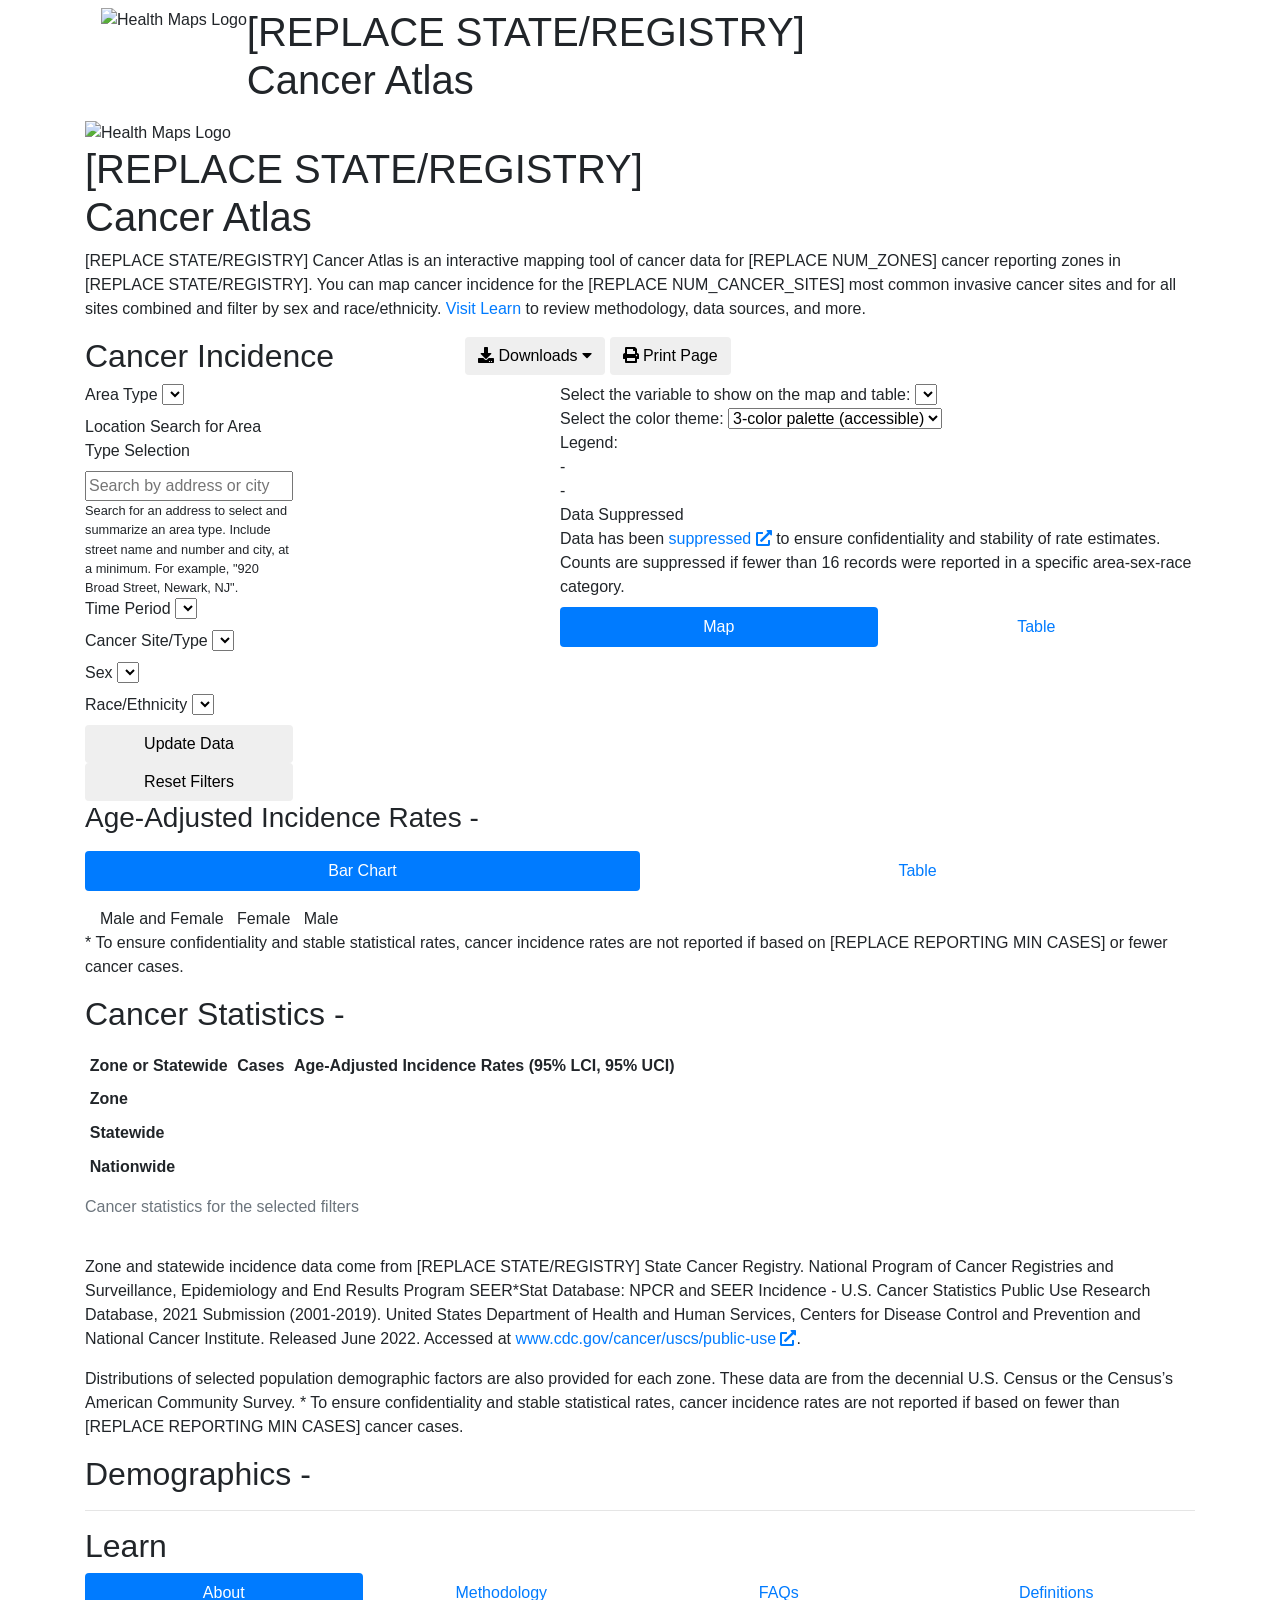
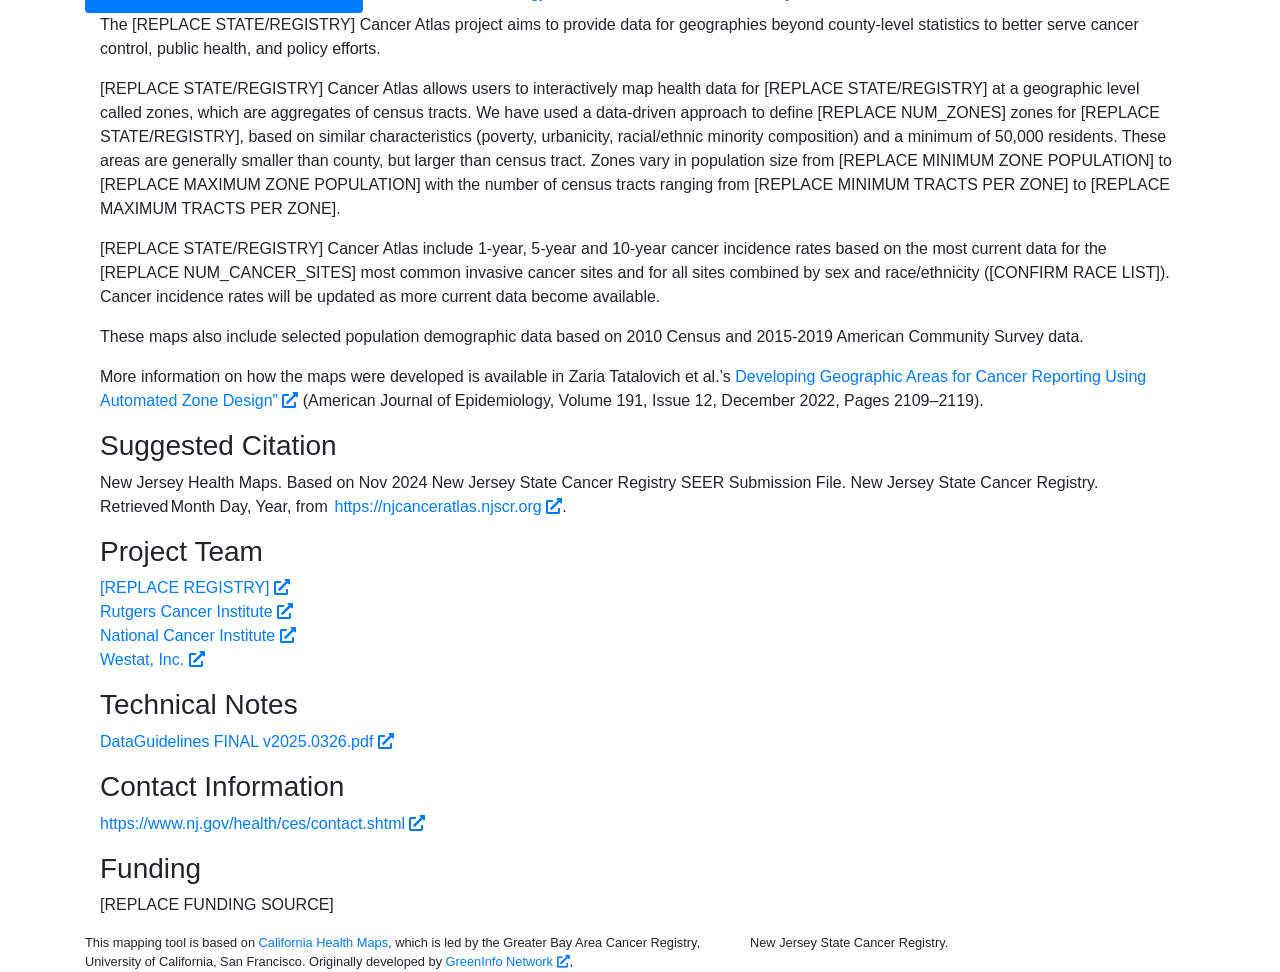
==== commit 022d989a: "definitions and other text/hyperlink changes" ====
--- a/src/index.html
+++ b/src/index.html
@@ -35,10 +35,6 @@
     <!-- Papa Parse CSV parser -->
     <script type="text/javascript" src="https://cdnjs.cloudflare.com/ajax/libs/PapaParse/4.3.7/papaparse.min.js"></script>
 
-    <!-- Highcharts -->
-    <script type="text/javascript" src="https://code.highcharts.com/9.0/highcharts.js"></script>
-    <script type="text/javascript" src="https://code.highcharts.com/9.0/modules/accessibility.js"></script>
-
     <!-- Font Awesome icons -->
     <link rel="stylesheet" type="text/css" href="https://use.fontawesome.com/releases/v5.5.0/css/all.css" integrity="sha384-B4dIYHKNBt8Bc12p+WXckhzcICo0wtJAoU8YZTY5qE0Id1GSseTk6S+L3BlXeVIU" crossorigin="anonymous">
 
@@ -54,6 +50,10 @@
     <script type="text/javascript" src="https://unpkg.com/@ungap/url-search-params"></script>
     <script type="text/javascript" src="https://unpkg.com/es7-object-polyfill"></script>
     <script type="text/javascript" src="https://cdn.jsdelivr.net/npm/polyfill-object-assign@1.0.0/index.min.js"></script>
+
+    <!-- Highcharts (local) -->
+    <script type="text/javascript" src="./static/Highcharts-9.0.0/code/highcharts.js"></script>
+    <script type="text/javascript" src="./static/Highcharts-9.0.0/code/modules/accessibility.js"></script>
 
     <link rel="stylesheet" type="text/css" href="index.css?[hash]" />
     <script type="text/javascript" src="index.js?[hash]"></script>
@@ -220,7 +220,7 @@
                                     </div>
                                 </div>
 
-                                <table class="table-sm table-colorscheme2 sortable" id="map-table">
+                                <table class="table-sm sortable" id="map-table">
                                     <thead>
                                     </thead>
                                     <tbody>
@@ -424,7 +424,7 @@
                     <h3>Suggested Citation</h3>
                     <p>
                         New Jersey Health Maps. Based on Nov 2024 New Jersey State Cancer Registry SEER Submission File. New Jersey State Cancer Registry. Retrieved Month Day, Year,
-                        from <a target="_blank" href="https://njzonemap.njscr.org/"> https://njzonemap.njscr.org/ <i class="fa fa-external-link-alt"></i></a>.
+                        from <a target="_blank" href="https://njcanceratlas.njscr.org"> https://njcanceratlas.njscr.org <i class="fa fa-external-link-alt"></i></a>.
                     </p>
                     <h3>Project Team</h3>
                     <p>
@@ -472,7 +472,7 @@
                     </p>
                     <p>
                         More information on how the maps were developed is available in Zaria Tatalovich et al.’s
-                        <a target="_blank" href=“https://doi.org/10.1093/aje/kwac155">"Developing Geographic Areas for Cancer Reporting
+                        <a target="_blank" href="https://academic.oup.com/aje/article/191/12/2109/6679383">"Developing Geographic Areas for Cancer Reporting
                         Using Automated Zone Design” <i class="fa fa-external-link-alt"></i></a> (American Journal of Epidemiology, Volume 191, Issue 12, December 2022, Pages 2109–2119).
                     </p>
                     <h3>Zone Names</h3>
@@ -660,16 +660,21 @@
                         <span class="source">Source: US Census, 2010.</span>
                     </p>
                     <p>
-                        <b>Rural:</b>
+                        <b>Sex:</b>
+                        <span class="stateName">[REPLACE STATE/REGISTRY]</span> Cancer Registry defines this field as the sex or gender of the cancer patient, and codes available are male, female, intersex, transsexual, and transgender (natal male, natal female, or not specified). However, categories beyond male and female are not consistently coded by medical reporting facilities, and population estimates for gender categories beyond male and female are not available. Thus, cancer incidence data are reported for only male and female sex at this time.
+                    </p>
+                    <p>
+                        <b>% Living in Rural Area:</b>
                         Percent of residents who reside in blocks that are designated as rural.<br>
                         <span class="source">Source: US Census, 2010.</span>
                     </p>
                     <p>
-                        <b>Sex:</b>
-                        <span class="stateName">[REPLACE STATE/REGISTRY]</span> Cancer Registry defines this field as the sex or gender of the cancer patient, and codes available are male, female, intersex, transsexual, and transgender (natal male, natal female, or not specified). However, categories beyond male and female are not consistently coded by medical reporting facilities, and population estimates for gender categories beyond male and female are not available. Thus, cancer incidence data are reported for only male and female sex at this time.
-                    </p>
-                    <p>
-                        <b>% Minority:</b>
+                        <b>% Age 65+:</b>
+                        Percentage of the population aged 65 years and older.<br>
+                        <span class="source">Source: <a href="https://www.atsdr.cdc.gov/place-health/php/eji/index.html" target="_blank">Environmental Justice Index Project</a>. Centers for Disease Control and Prevention and Agency for Toxic Substances and Disease Registry, 2022.
+                    </p>
+                    <p>
+                        <b>% Minority (other than non-Hispanic White):</b>
                         Percent of residents whose race/ethnicity is not non-Hispanic White.<br>
                         <span class="source">Source: US Census, 2010.</span>
                     </p>
@@ -689,9 +694,29 @@
                         <span class="source">Source: US Census, 2010.</span>
                     </p>
                     <p>
-                        <b>% Living in Rural Area:</b>
-                        Percent of residents who reside in blocks that are designated as rural.<br>
-                        <span class="source">Source: US Census, 2010.</span>
+                        <b>% Foreign Born:</b>
+                        Percent of population that is foreign born.<br>
+                        <span class="source">Sources: 5-year time period: American Community Survey, 2015-2019; 10-year time period: American Community Survey, 2010-2014 and 2015-2019.</span>
+                    </p>
+                    <p>
+                        <b>% With a Disability:</b>
+                        Percent of population with a disability.<br>
+                        <span class="source">Sources: 5-year time period: American Community Survey, 2015-2019; 10-year time period: American Community Survey, 2010-2014 and 2015-2019.</span>
+                    </p>
+                    <p>
+                        <b>% Did Not Finish High School:</b>
+                        Percent of population with less than a high school graduate education.<br>
+                        <span class="source">Sources: 5-year time period: American Community Survey, 2015-2019; 10-year time period: American Community Survey, 2010-2014 and 2015-2019.</span>
+                    </p>
+                    <p>
+                        <b>% With Bachelors Degree or Higher:</b>
+                        Percent of population with a bachelor’s degree or higher.<br>
+                        <span class="source">Sources: 5-year time period: American Community Survey, 2015-2019; 10-year time period: American Community Survey, 2010-2014 and 2015-2019.</span>
+                    </p>
+                    <p>
+                        <b>% Below Poverty:</b>
+                        Percent of population below poverty level in the past 12 months.<br>
+                        <span class="source">Sources: 5-year time period: American Community Survey, 2015-2019; 10-year time period: American Community Survey, 2010-2014 and 2015-2019.</span>
                     </p>
                     <p>
                         <b>% Without Health Insurance:</b>
@@ -699,29 +724,64 @@
                         <span class="source">Sources: 5-year time period: American Community Survey, 2015-2019; 10-year time period: American Community Survey, 2010-2014 and 2015-2019.</span>
                     </p>
                     <p>
-                        <b>% Below Poverty:</b>
-                        Percent of population below poverty level in the past 12 months.<br>
+                        <b>% Binge Drinking</b>
+                        Prevalence of binge drinking among adults aged >=18 years.<br>
+                        <span class="source">Source: <a href="https://www.cdc.gov/places/index.html" target="_blank">PLACES Project</a>. Centers for Disease Control and Prevention, 2023. </span>
+                    </p>
+                    <p>
+                        <b>% Current Smoking</b>
+                        Prevalence of current smoking among adults aged >=18 years.<br>
+                        <span class="source">Source: <a href="https://www.cdc.gov/places/index.html" target="_blank">PLACES Project</a>. Centers for Disease Control and Prevention, 2023. </span>
+                    </p>
+                    <p>
+                        <b>% Physical Inactivity</b>
+                        Prevalence of no leisure-time physical activity among adults aged >=18 years.<br>
+                        <span class="source">Source: <a href="https://www.cdc.gov/places/index.html" target="_blank">PLACES Project</a>. Centers for Disease Control and Prevention, 2023. </span>
+                    </p>
+                    <p>
+                        <b>% Obese</b>
+                        DEFINITION PENDING.<br>
                         <span class="source">Sources: 5-year time period: American Community Survey, 2015-2019; 10-year time period: American Community Survey, 2010-2014 and 2015-2019.</span>
                     </p>
                     <p>
-                        <b>% With Bachelors Degree or Higher:</b>
-                        Percent of population with a bachelor’s degree or higher.<br>
-                        <span class="source">Sources: 5-year time period: American Community Survey, 2015-2019; 10-year time period: American Community Survey, 2010-2014 and 2015-2019.</span>
-                    </p>
-                    <p>
-                        <b>% Did Not Finish High School:</b>
-                        Percent of population with less than a high school graduate education.<br>
-                        <span class="source">Sources: 5-year time period: American Community Survey, 2015-2019; 10-year time period: American Community Survey, 2010-2014 and 2015-2019.</span>
-                    </p>
-                    <p>
-                        <b>% With a Disability:</b>
-                        Percent of population with a disability.<br>
-                        <span class="source">Sources: 5-year time period: American Community Survey, 2015-2019; 10-year time period: American Community Survey, 2010-2014 and 2015-2019.</span>
-                    </p>
-                    <p>
-                        <b>% Foreign Born:</b>
-                        Percent of population that is foreign born.<br>
-                        <span class="source">Sources: 5-year time period: American Community Survey, 2015-2019; 10-year time period: American Community Survey, 2010-2014 and 2015-2019.</span>
+                        <b>% Cervical Cancer Screening</b>
+                        Prevalence of cervical cancer screening among adult women aged 21-65 years (only available for 2010 census geographies).<br>
+                        <span class="source">Source: <a href="https://www.cdc.gov/places/index.html" target="_blank">PLACES Project</a>. Centers for Disease Control and Prevention, 2023. </span>
+                    </p>
+                    <p>
+                        <b>% Mammography</b>
+                        Prevalence of mammography use among women aged 50-74 years.<br>
+                        <span class="source">Source: <a href="https://www.cdc.gov/places/index.html" target="_blank">PLACES Project</a>. Centers for Disease Control and Prevention, 2023. </span>
+                    </p>
+                    <p>
+                        <b>% Colorectal Cancer Screening</b>
+                        Prevalence of colorectal cancer screening among adults aged 50-75 years.<br>
+                        <span class="source">Source: <a href="https://www.cdc.gov/places/index.html" target="_blank">PLACES Project</a>. Centers for Disease Control and Prevention, 2023.</span>
+                    </p>
+                    <p>
+                        <b>% Preventive Care (Men 65+)</b>
+                        Among older adult men aged >=65 years, prevalence of those who are up to date on a core set of clinical preventive services: Flu shot past year, PPV shot ever, Colorectal cancer screening.<br>
+                        <span class="source">Source: <a href="https://www.cdc.gov/places/index.html" target="_blank">PLACES Project</a>. Centers for Disease Control and Prevention, 2023. </span>
+                    </p>
+                    <p>
+                        <b>% Preventive Care (Women 65+)</b>
+                        Among older adult women aged >=65 years, prevalence of those who are up to date on a core set of clinical preventive services: Flu shot past year, PPV shot ever, Colorectal cancer screening, and Mammogram past 2 years.<br>
+                        <span class="source">Source: <a href="https://www.cdc.gov/places/index.html" target="_blank">PLACES Project</a>. Centers for Disease Control and Prevention, 2023. </span>
+                    </p>
+                    <p>
+                        <b>% Annual Checkup</b>
+                        Prevalence of visits to doctor for routine checkup within the past year among adults aged >= 18 years.<br>
+                        <span class="source">Source: <a href="https://www.cdc.gov/places/index.html" target="_blank">PLACES Project</a>. Centers for Disease Control and Prevention, 2023. </span>
+                    </p>
+                    <p>
+                        <b>Environmental Justice Index</b>
+                        A comprehensive score that measures the cumulative impacts of environmental hazards, social inequities, and preexisting health conditions on a community. It is the percentile rank of the zone among all New Jersey zones.<br>
+                        <span class="source">Source: Centers for Disease Control and Prevention and Agency for Toxic Substances and Disease Registry. <a href="https://www.atsdr.cdc.gov/place-health/php/eji/index.html" target="_blank">2022 Environmental Justice Index</a>
+                    </p>
+                    <p>
+                        <b>Social Vulnerability Index</b>
+                        A metric that evaluates a neighborhood's capacity to prepare for, respond to, and recover from hazardous events or disasters based on socioeconomic and demographic traits. It is the percentile rank of the zone among all New Jersey zones.<br>
+                        <span class="source">Source: Centers for Disease Control and Prevention/ Agency for Toxic Substances and Disease Registry/ Geospatial Research, Analysis, and Services Program. <a href="https://www.atsdr.cdc.gov/placeandhealth/svi/data_documentation_download.html" target="_blank">CDC/ATSDR Social Vulnerability Index (2018) Database</a>, New Jersey.
                     </p>
 
                     <!-- end of Definitions P items -->
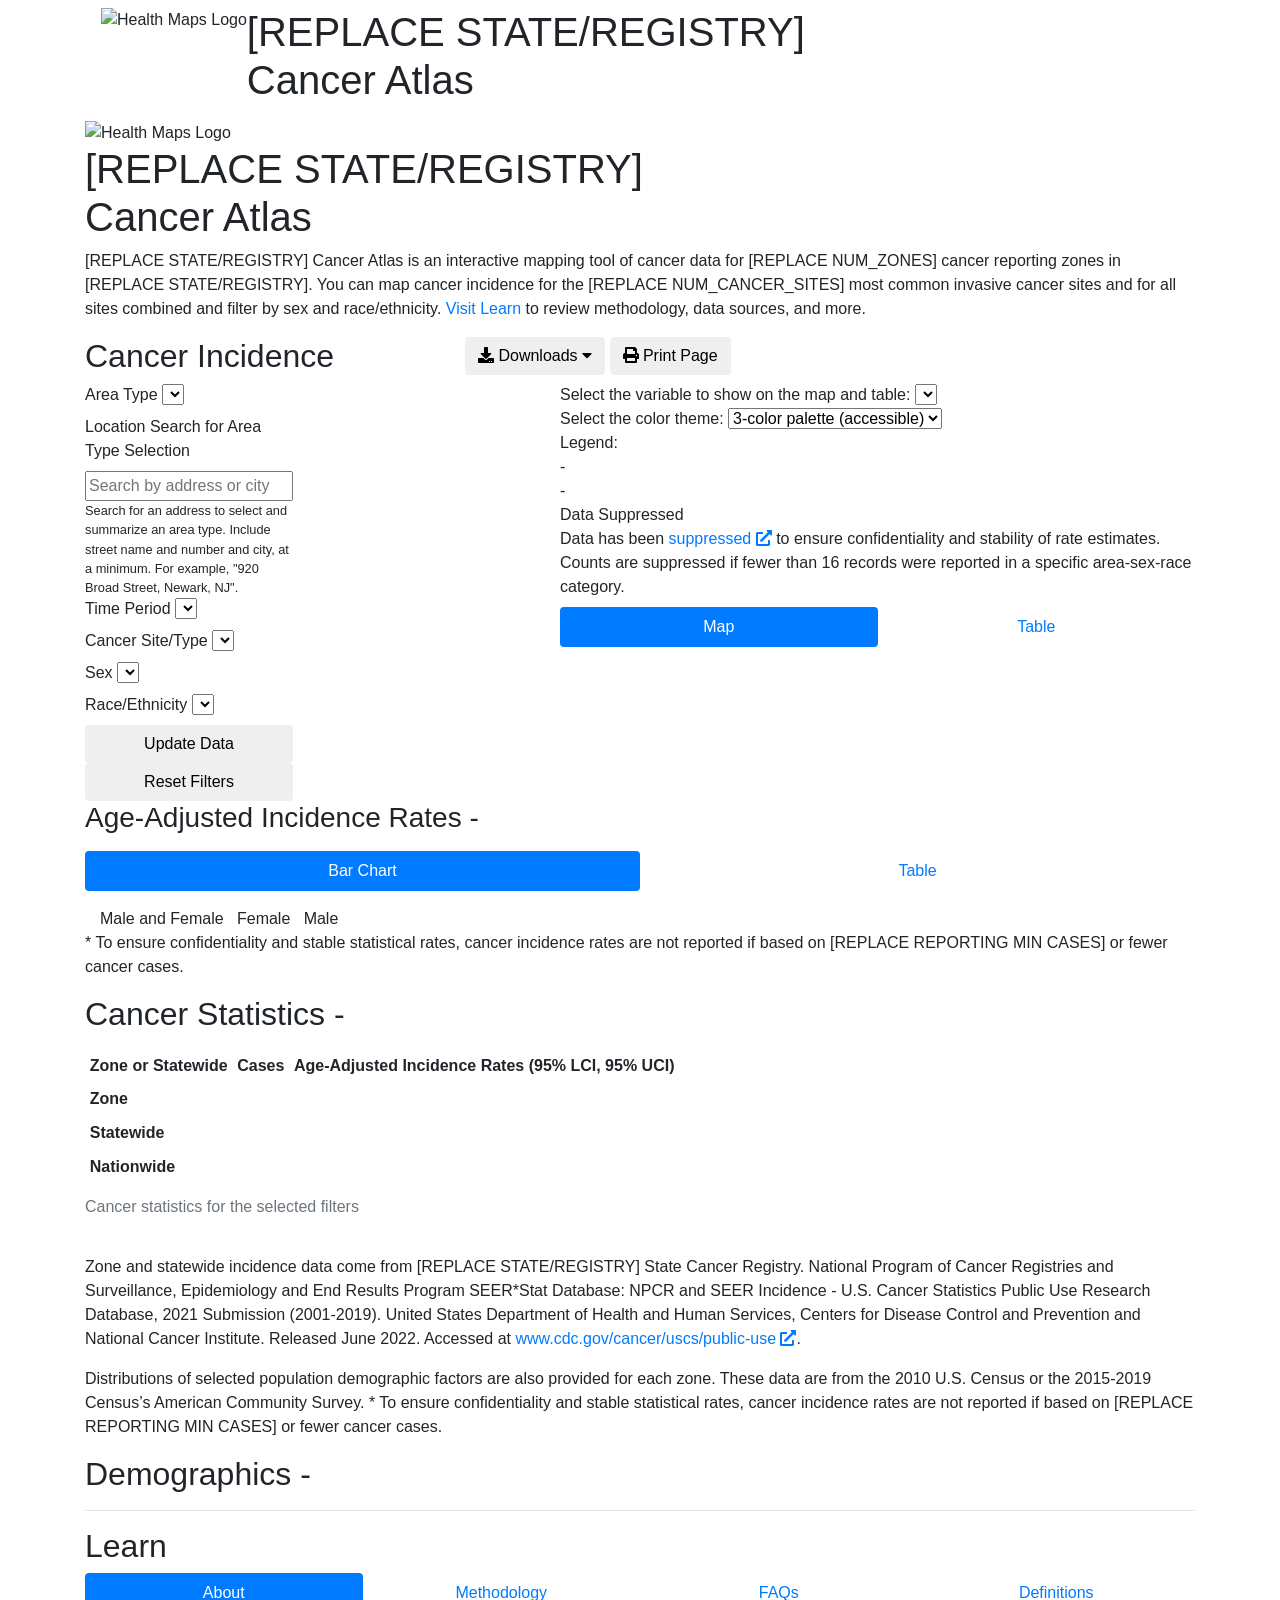
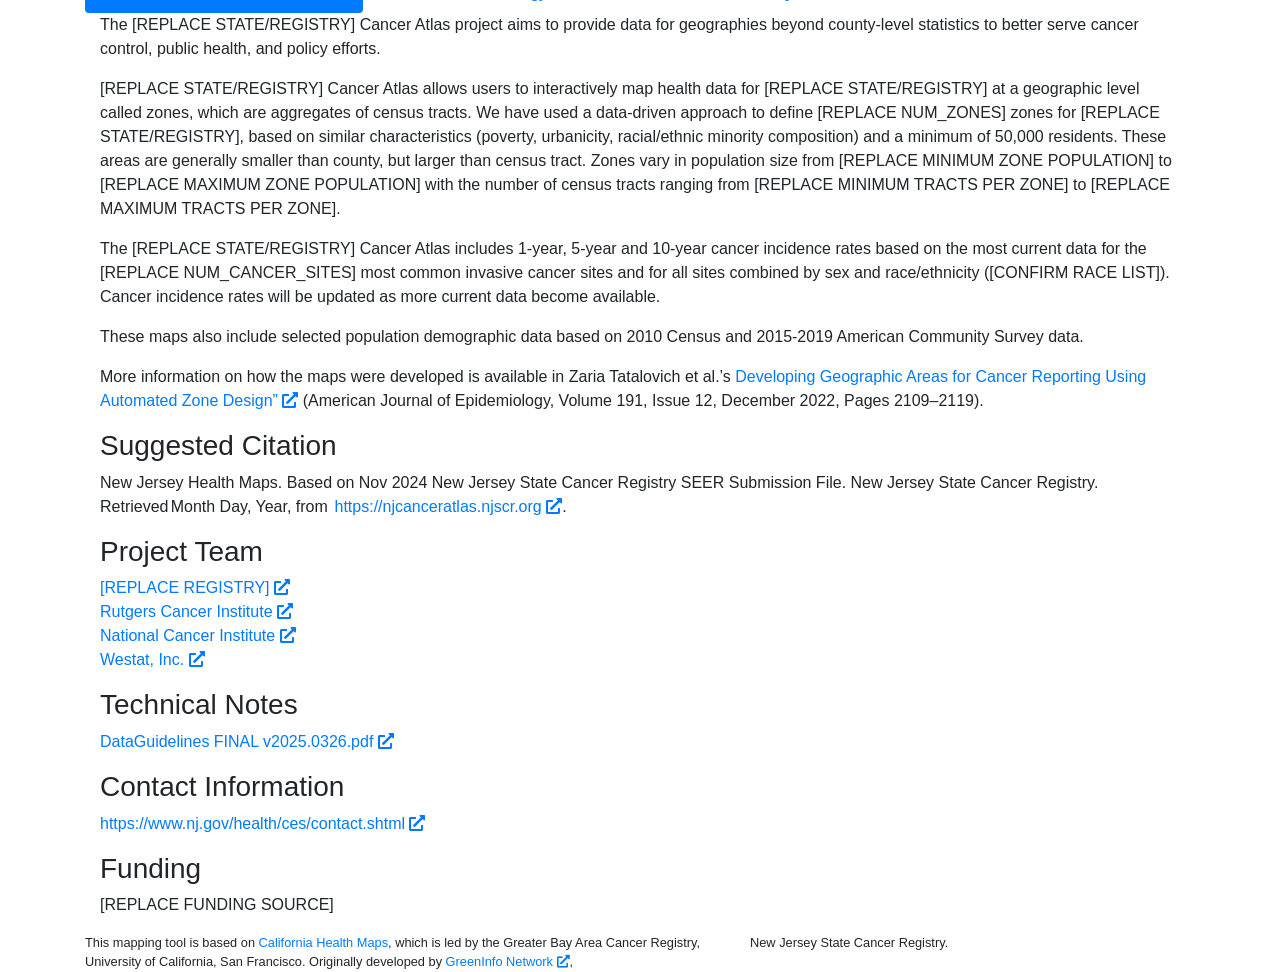
==== commit abf3daae: "text changes; suppressed treatment only for Cases/Incidence" ====
--- a/src/index.html
+++ b/src/index.html
@@ -357,8 +357,8 @@
             </p>
 
             <p>
-                Distributions of selected population demographic factors are also provided for each zone. These data are from the decennial U.S. Census or the Census’s American Community Survey.
-                * To ensure confidentiality and stable statistical rates, cancer incidence rates are not reported if based on fewer than <span class="reportingMinCases">[REPLACE REPORTING MIN CASES]</span> cancer cases.
+                Distributions of selected population demographic factors are also provided for each zone. These data are from the 2010 U.S. Census or the 2015-2019 Census’s American Community Survey.
+                * To ensure confidentiality and stable statistical rates, cancer incidence rates are not reported if based on <span class="reportingMinCases">[REPLACE REPORTING MIN CASES]</span> or fewer cancer cases.
             </p>
         </div>
 
@@ -409,7 +409,7 @@
                             class="maxTractsPerZone">[REPLACE MAXIMUM TRACTS PER ZONE]</span>.
                     </p>
                     <p>
-                        <span class="stateName">[REPLACE STATE/REGISTRY]</span> Cancer Atlas include 1-year, 5-year and 10-year
+                        The <span class="stateName">[REPLACE STATE/REGISTRY]</span> Cancer Atlas includes 1-year, 5-year and 10-year
                         cancer incidence rates based on the most current data for the <span
                             class="numOfCancerSites">[REPLACE NUM_CANCER_SITES]</span> most common invasive cancer sites and
                         for all sites combined by sex and race/ethnicity (<span class="confirmRaceList">[CONFIRM RACE
@@ -430,12 +430,11 @@
                     <p>
                         <a target="_blank" href="https://www.nj.gov/health/ces/reporting-entities/njscr/"><span class="stateRegistry">[REPLACE REGISTRY]</span> <i class="fa fa-external-link-alt"></i></a>
                         <br />
-                        <a traget="_blank" href="http://www.cinj.org">Rutgers Cancer Institute <i class="fa fa-external-link-alt"></i></a>
+                        <a target="_blank" href="https://www.cinj.org">Rutgers Cancer Institute <i class="fa fa-external-link-alt"></i></a>
                         <br />
-                        <a target="_blank" href="http://seer.cancer.gov">National Cancer Institute <i class="fa fa-external-link-alt"></i></a>
+                        <a target="_blank" href="https://seer.cancer.gov">National Cancer Institute <i class="fa fa-external-link-alt"></i></a>
                         <br />
-                        <a target="_blank"
-                            href="https://www.westat.com/">Westat, Inc. <i class="fa fa-external-link-alt"></i></a>
+                        <a target="_blank" href="https://www.westat.com/">Westat, Inc. <i class="fa fa-external-link-alt"></i></a>
                     </p>
                     <h3>Technical Notes</h3>
                     <p>
@@ -709,7 +708,7 @@
                         <span class="source">Sources: 5-year time period: American Community Survey, 2015-2019; 10-year time period: American Community Survey, 2010-2014 and 2015-2019.</span>
                     </p>
                     <p>
-                        <b>% With Bachelors Degree or Higher:</b>
+                        <b>% With Bachelor's Degree or Higher:</b>
                         Percent of population with a bachelor’s degree or higher.<br>
                         <span class="source">Sources: 5-year time period: American Community Survey, 2015-2019; 10-year time period: American Community Survey, 2010-2014 and 2015-2019.</span>
                     </p>
@@ -740,8 +739,8 @@
                     </p>
                     <p>
                         <b>% Obese</b>
-                        DEFINITION PENDING.<br>
-                        <span class="source">Sources: 5-year time period: American Community Survey, 2015-2019; 10-year time period: American Community Survey, 2010-2014 and 2015-2019.</span>
+                        Prevalence of obesity among adults aged >=18 years.<br>
+                        <span class="source">Source: <a href="https://www.cdc.gov/places/index.html" target="_blank">PLACES Project</a>. Centers for Disease Control and Prevention, 2023. </span>
                     </p>
                     <p>
                         <b>% Cervical Cancer Screening</b>
@@ -810,9 +809,7 @@
                             <li>Use these data for health statistical reporting and analysis only.</li>
                             <li>Make no attempt to learn the identity of any person or establishment included in these data.</li>
                             <li>Make no attempt to link to cancer data released with other geographic areas.</li>
-                            <li>Make no disclosure or other use of the identity of any person or establishment discovered
-                                inadvertently and advise the <span class="stateName">[REPLACE STATE/REGISTRY]</span> Cancer Registry
-                                of any such discovery.</li>
+                            <li>Make no disclosure or other use of the identity of any person or establishment discovered inadvertently and advise the <span class="stateName">[REPLACE STATE/REGISTRY]</span> Cancer Registry of any such discovery.</li>
                         </ul>
                         <p>By clicking the button below, I agree to these terms of use.</p>
                     </div>
@@ -831,7 +828,7 @@
         <div class="container">
             <div class="row">
                 <div class="col-sm-7 left small">
-                    This mapping tool is based on <a href="https://www.californiahealthmaps.org/">California Health Maps</a>, which is led by the Greater Bay Area Cancer Registry, University of California, San Francisco. Originally developed by <a href="https://www.greeninfo.org/" target="_blank">GreenInfo Network <i class="fa fa-external-link-alt"></i></a>,
+                    This mapping tool is based on <a target="_blank" href="https://www.californiahealthmaps.org/">California Health Maps</a>, which is led by the Greater Bay Area Cancer Registry, University of California, San Francisco. Originally developed by <a href="https://www.greeninfo.org/" target="_blank">GreenInfo Network <i class="fa fa-external-link-alt"></i></a>,
                 </div>
                 <div class="col-sm-5 right small">
                     <span class="citationInfo">New Jersey State Cancer Registry.</span>
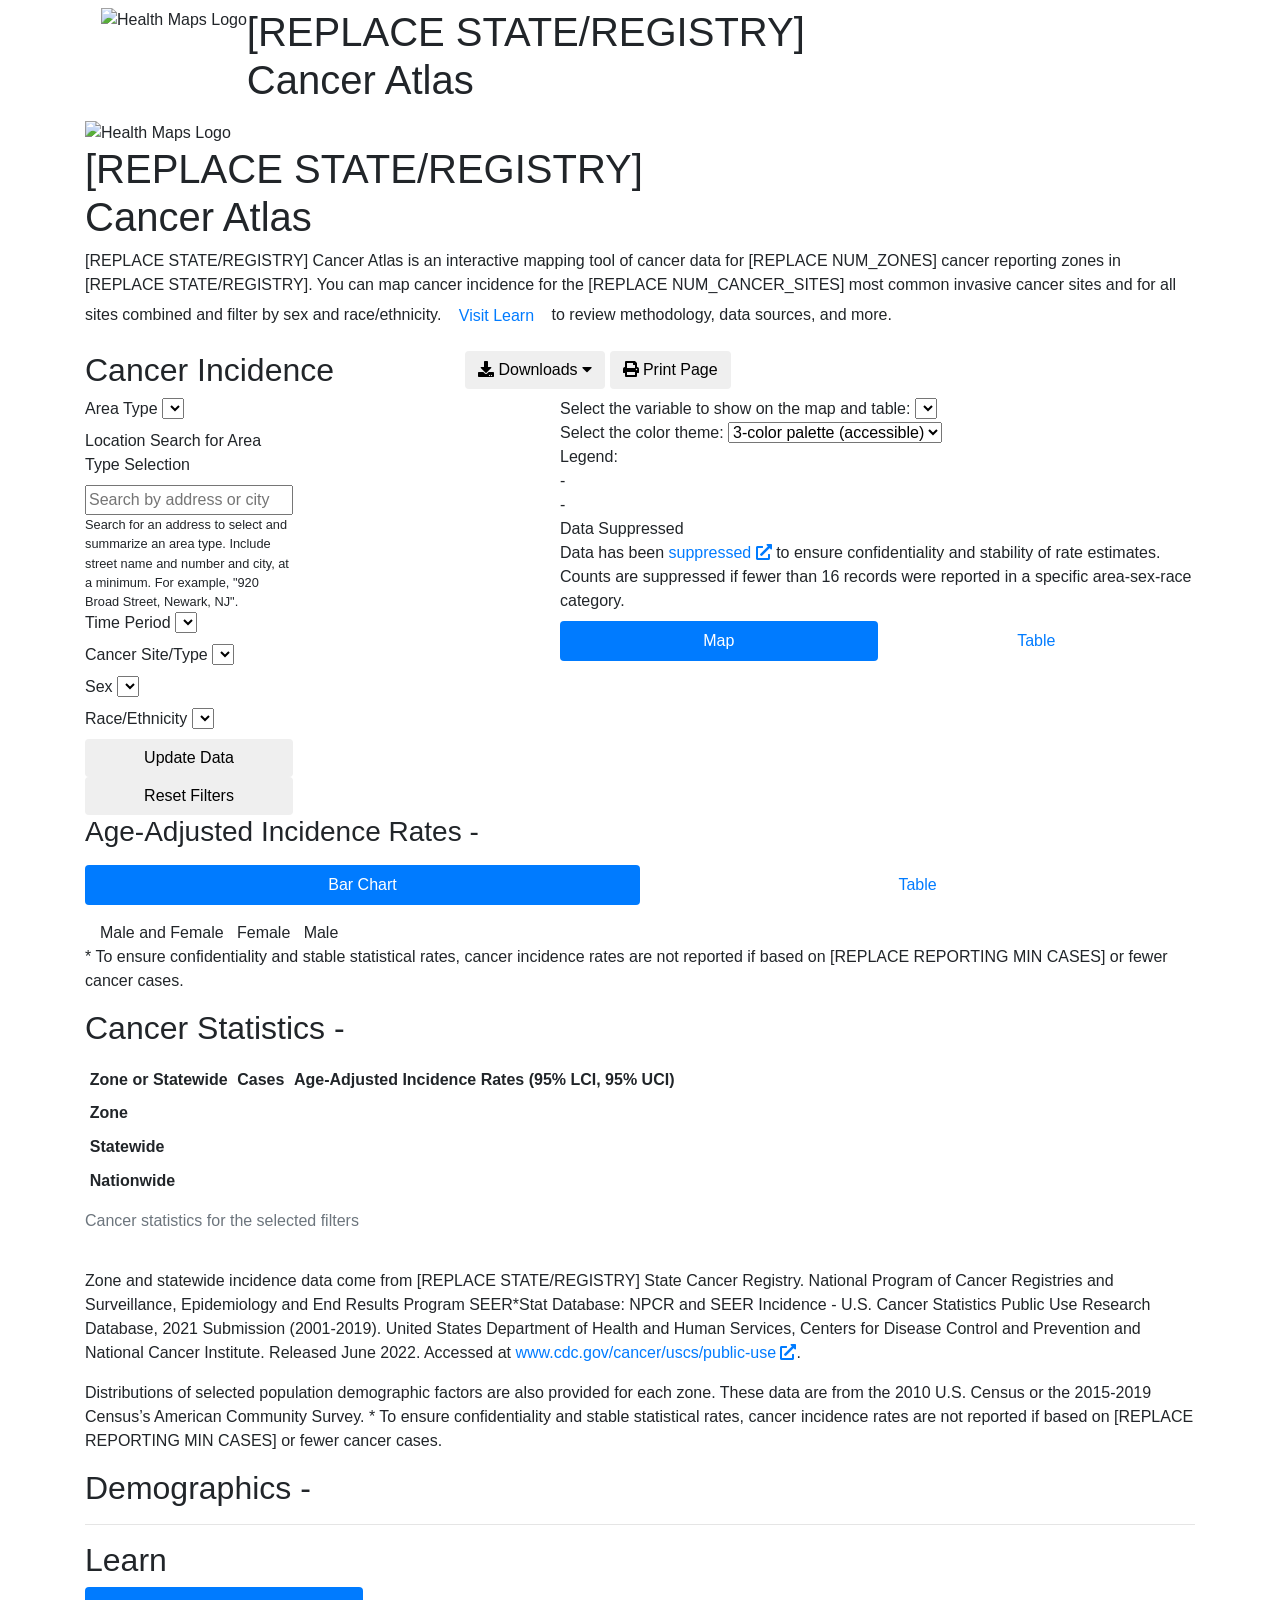
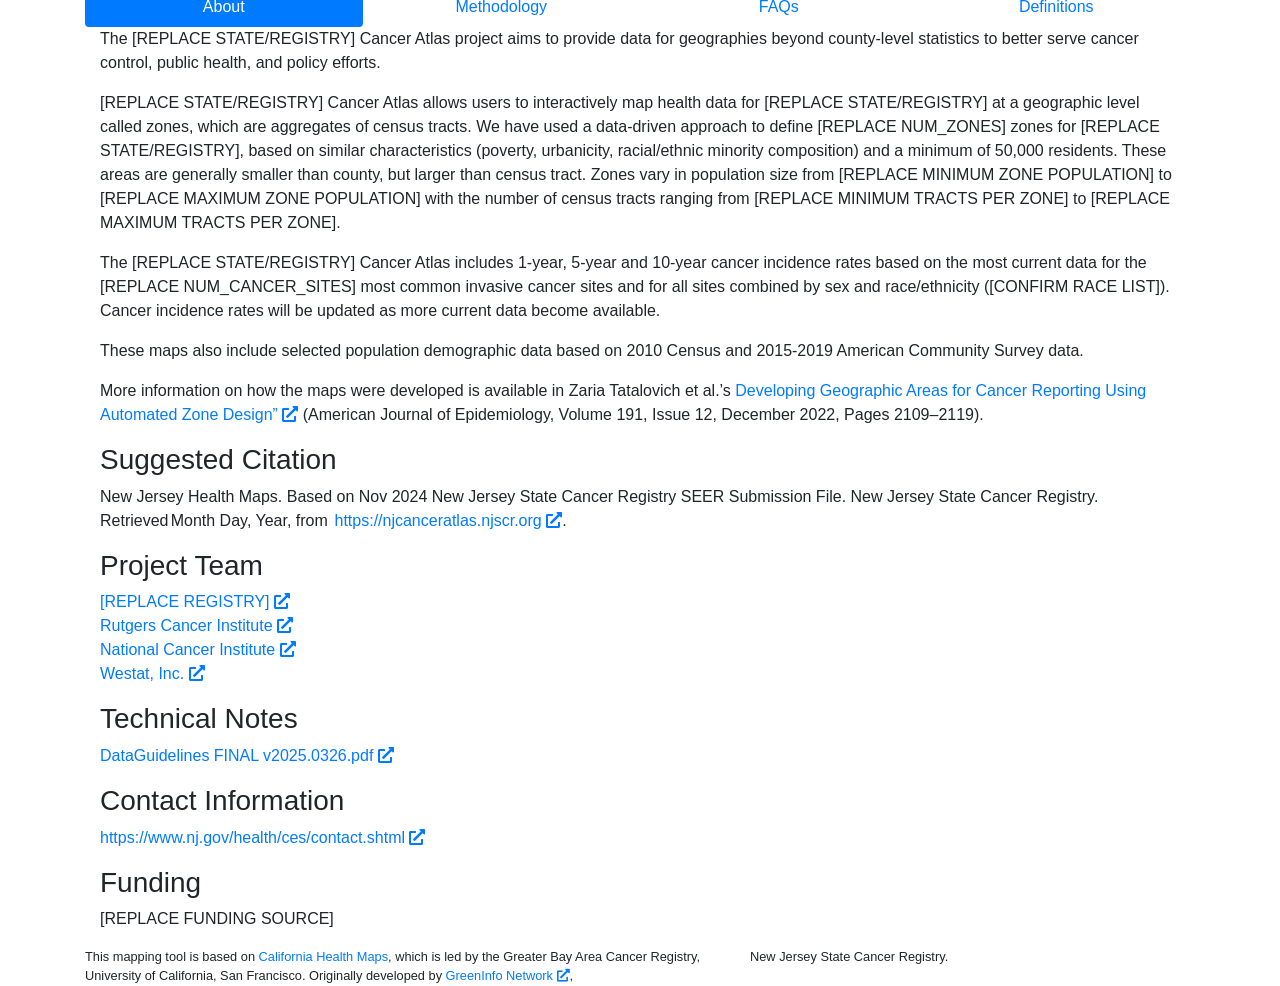
==== commit 84f21e74: "Visit Learn to btn style; stop adding County to county names" ====
--- a/src/index.html
+++ b/src/index.html
@@ -91,7 +91,7 @@
 
         <div class="container noprint">
             <p class="intro-text">
-                <span class="stateName">[REPLACE STATE/REGISTRY]</span> Cancer Atlas is an interactive mapping tool of cancer data for <span class="numZones">[REPLACE NUM_ZONES]</span> cancer reporting zones in <span class="stateName">[REPLACE STATE/REGISTRY]</span>. You can map cancer incidence for the <span class="numOfCancerSites">[REPLACE NUM_CANCER_SITES]</span> most common invasive cancer sites and for all sites combined and filter by sex and race/ethnicity. <a href="#learn-text">Visit Learn</a> to review methodology, data sources, and more.
+                <span class="stateName">[REPLACE STATE/REGISTRY]</span> Cancer Atlas is an interactive mapping tool of cancer data for <span class="numZones">[REPLACE NUM_ZONES]</span> cancer reporting zones in <span class="stateName">[REPLACE STATE/REGISTRY]</span>. You can map cancer incidence for the <span class="numOfCancerSites">[REPLACE NUM_CANCER_SITES]</span> most common invasive cancer sites and for all sites combined and filter by sex and race/ethnicity. <a href="#learn-text" class="btn btn-alternate">Visit Learn</a> to review methodology, data sources, and more.
             </p>
         </div>
 
